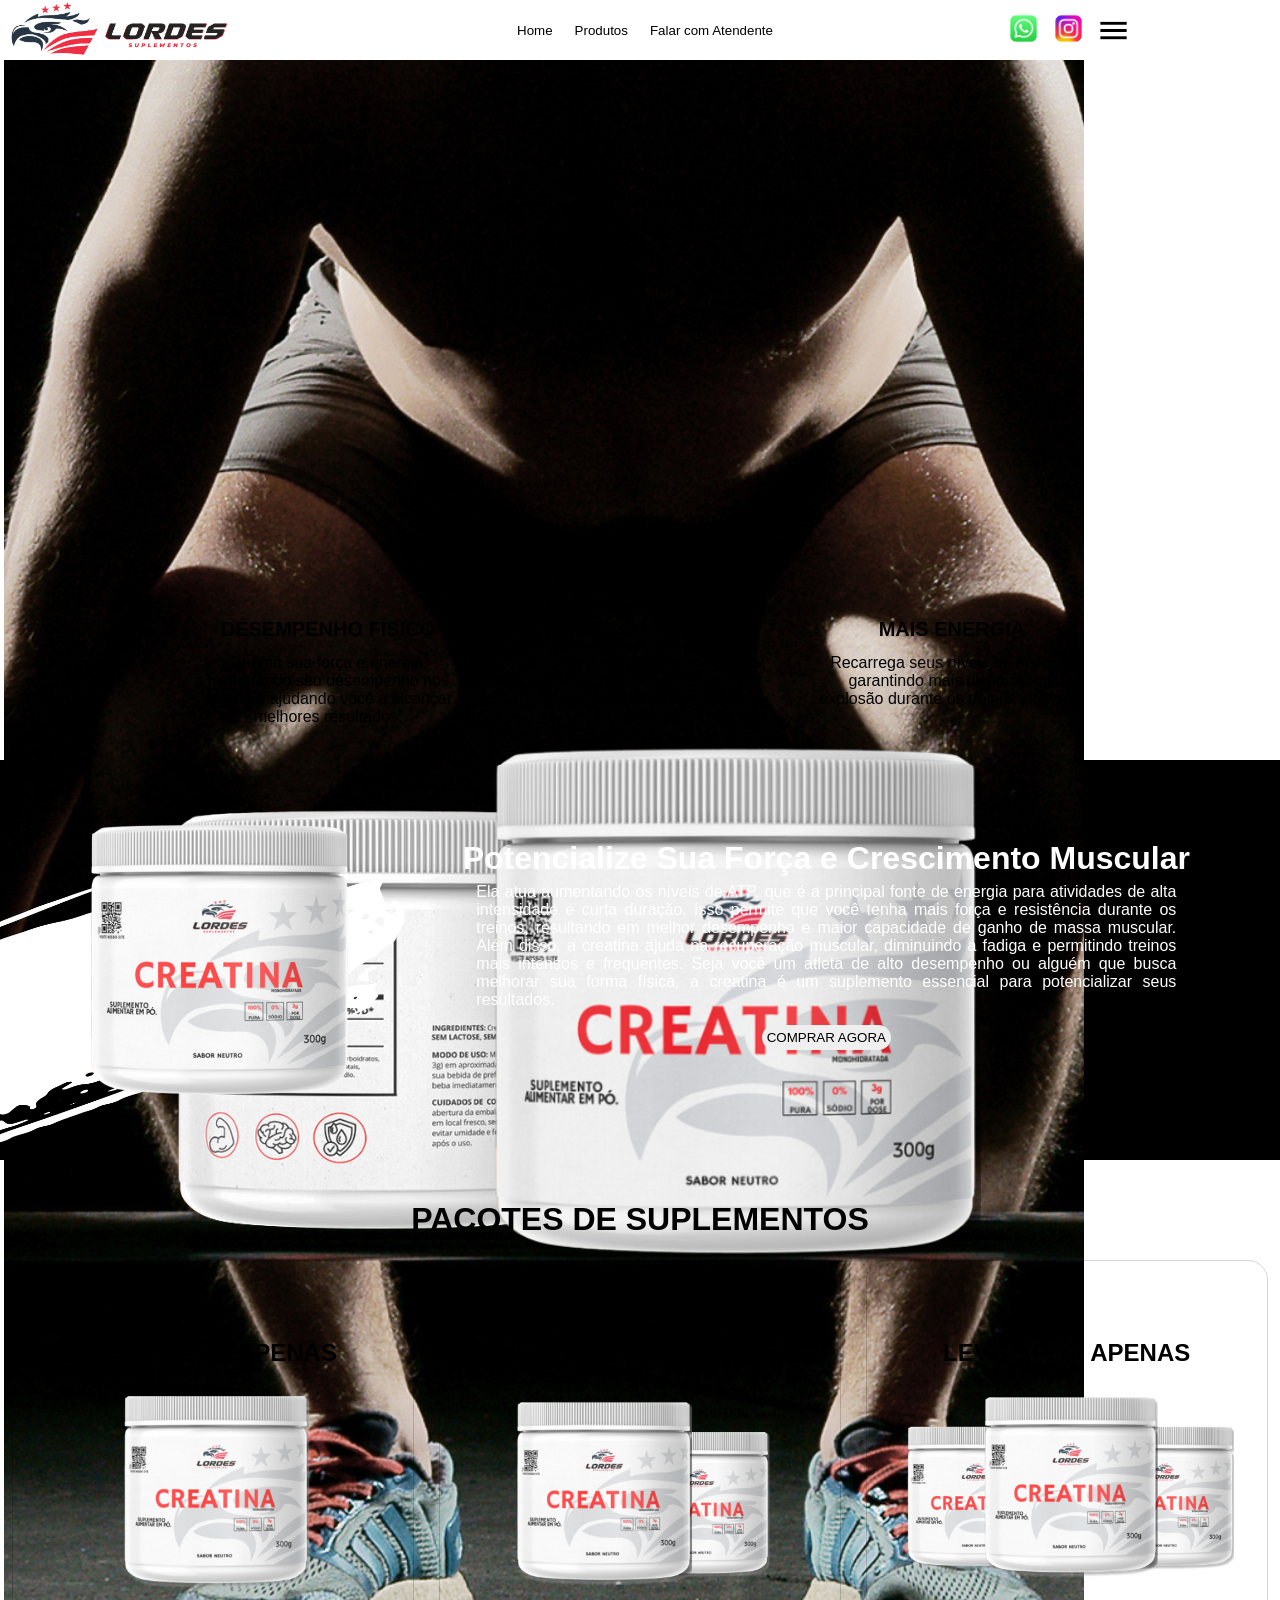
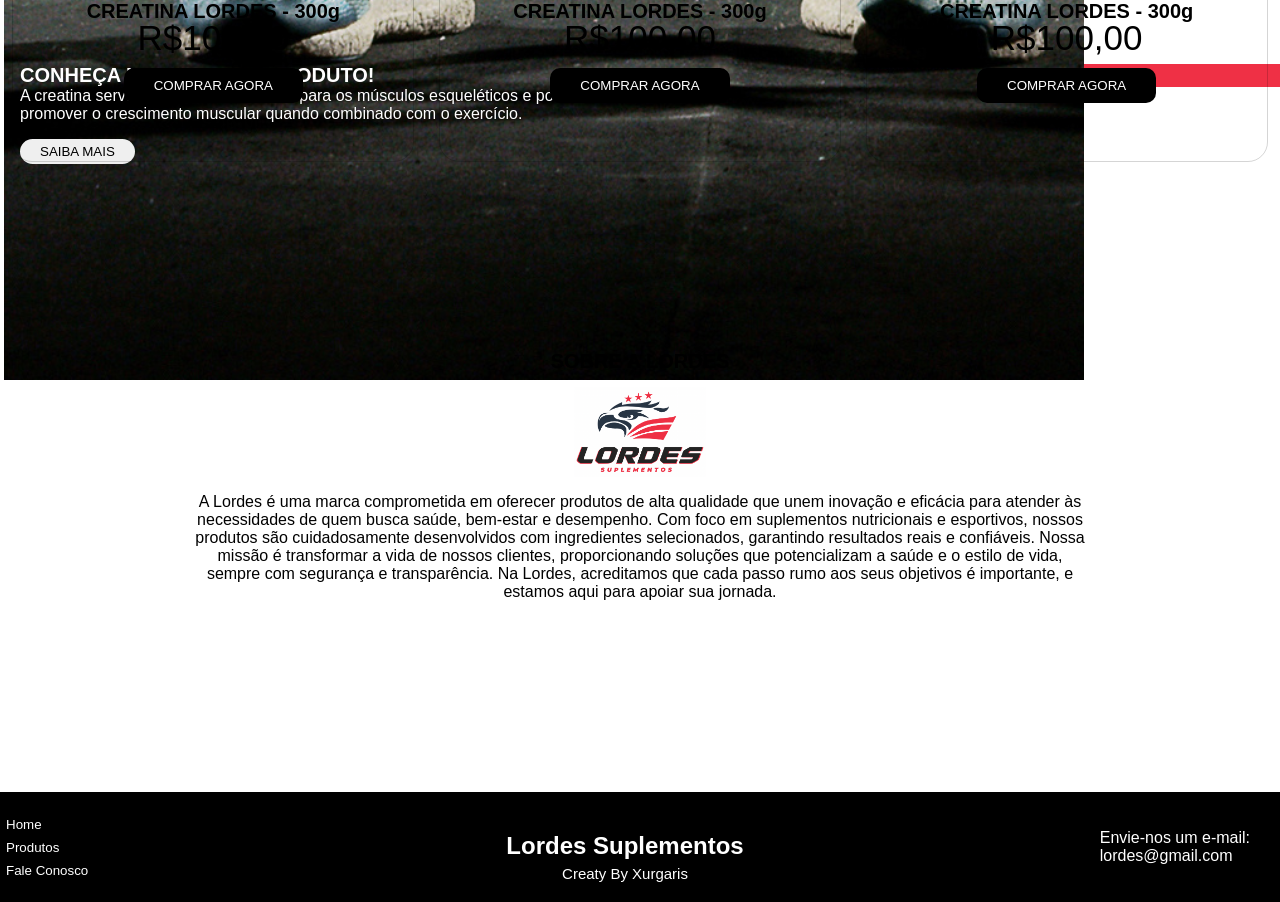
==== index.html @ aed87934 "alt" ====
<!DOCTYPE html>
<html lang="pt-br">

<head>
    <meta charset="UTF-8">
    <meta name="viewport" content="width=device-width, initial-scale=1.0">
    <title>Lords Suplementos</title>
    <link rel="stylesheet" href="css/main.css">
    <link rel="shortcut icon" href="img/logo orig.png" type="image/x-icon">
</head>

<body>
    <header>
        <div class="main-esquerdo">
            <img id="logomarca" src="img/header/logo2.png" alt="">
        </div>
        <div class="main-meio">
            <a href="index.html">
                <button id="btn-navegation">Home</button>
            </a>
            <a href="#titulo-p4">
                <button id="btn-navegation">Produtos</button>
            </a>
            <a href="https://wa.link/jxykfj">
                <button id="btn-navegation">Falar com Atendente</button>
            </a>
        </div>
        <div class="main-direito">
            <a id="atalho" href="https://wa.link/jxykfj" target="_blank">
                <img src="img/header/whatsapp.png" alt="">
            </a>
            <a id="atalho" href="https://www.instagram.com/lordessuplementos/" target="_blank">
                <img src="img/header/instagram.png" alt="">
            </a>
            <img src="img/header/menubar.png" alt="">
        </div>
    </header>

    <div class="conteiner">

        <div class="pagina1">
            <img id="banner1" src="img/banner1.png" alt="">
            <img id="banner1-celular" src="img/banner-cel.png" alt="">
            <h1>CONHEÇA NOSSO NOVO PRODUTO!</h1>
            <p id="text-produto">A creatina serve como um combustível para os músculos esqueléticos e pode promover o
                crescimento muscular quando combinado com o exercício.</p>
            <button id="btn-saibamais">SAIBA MAIS</button>
        </div>

        <div class="pagina2">
            <div class="painel">
                <div class="son-painel">
                    <img src="" alt="">
                    <h1> DESEMPENHO FÍSICO</h1>
                    <span>
                        Turbina sua força e energia, melhorando seu desempenho nos treinos e ajudando você a alcançar melhores resultados.
                    </span>
                </div>
                <div class="son-painel">
                    <img src="" alt="">
                    <h1> AUMENTO DE FORÇA</h1>
                    <span>
                        Maximiza sua capacidade de força, permitindo levantar mais peso e realizar exercícios com maior intensidade.
                    </span>
                </div>
                <div class="son-painel">
                    <img src="" alt="">
                    <h1> MAIS ENERGIA</h1>
                    <span>
                        Recarrega seus níveis de energia, garantindo mais disposição e explosão durante os treinos intensos.
                    </span>
                </div>
            </div>
        </div>

        <div class="pagina3">
            <img src="img/banner2.png" alt="">
            <div class="son-p3">
                <h1 id="titulo-p3">Potencialize Sua Força e Crescimento Muscular</h1>
                <p id="texto-p3">Ela atua aumentando os níveis de ATP, que é a principal fonte de energia para
                    atividades de alta intensidade e curta duração. Isso permite que você tenha mais força e resistência
                    durante os treinos, resultando em melhor desempenho e maior capacidade de ganho de massa muscular.

                    Além disso, a creatina ajuda na recuperação muscular, diminuindo a fadiga e permitindo treinos mais
                    intensos e frequentes. Seja você um atleta de alto desempenho ou alguém que busca melhorar sua forma
                    física, a creatina é um suplemento essencial para potencializar seus resultados.</p>
                <a href="https://wa.link/jxykfj">
                    <button id="btn-p3">COMPRAR AGORA</button>
                </a>
            </div>
        </div>

        <div class="pagina4">
            <h1 id="titulo-p4">PACOTES DE SUPLEMENTOS</h1>
            <div class="main-produtos">
                <div class="son-produtos">
                    <h2>LEVE 1 POR APENAS</h2>
                    <img src="img/produtos/leve1 (1).png" alt="">
                    <h1 id="nome-produto">CREATINA LORDES - 300g</h1>
                    <span id="valor-produto">R$100,00</span>
                    <a href="https://wa.link/66e59n">
                        <button id="btn-comprar">
                            COMPRAR AGORA
                        </button>
                    </a>

                </div>

                <div class="son-produtos">
                    <h2>LEVE 2 POR APENAS</h2>
                    <img src="img/produtos/leve2 (1).png" alt="">
                    <h1 id="nome-produto">CREATINA LORDES - 300g</h1>
                    <span id="valor-produto">R$100,00</span>
                    <a href="https://wa.link/38g8fh">
                        <button id="btn-comprar">
                            COMPRAR AGORA
                        </button>
                    </a>

                </div>

                <div class="son-produtos">
                    <h2>LEVE 3 POR APENAS</h2>
                    <img src="img/produtos/leve3 (1).png" alt="">
                    <h1 id="nome-produto">CREATINA LORDES - 300g</h1>
                    <span id="valor-produto">R$100,00</span>
                    <button id="btn-comprar">
                        COMPRAR AGORA
                    </button>
                </div>
            </div>
        </div>

        <div class="pagina5">
            <div class="sub-pagina5">
                <h1>SOBRE A LORDES</h1>
                <img src="img/LORDES.png" alt="">
                <p>
                    A Lordes é uma marca comprometida em oferecer produtos de alta qualidade que unem inovação e
                    eficácia
                    para atender às necessidades de quem busca saúde, bem-estar e desempenho. Com foco em suplementos
                    nutricionais e esportivos, nossos produtos são cuidadosamente desenvolvidos com ingredientes
                    selecionados, garantindo resultados reais e confiáveis. Nossa missão é transformar a vida de nossos
                    clientes, proporcionando soluções que potencializam a saúde e o estilo de vida, sempre com segurança
                    e
                    transparência. Na Lordes, acreditamos que cada passo rumo aos seus objetivos é importante, e estamos
                    aqui para apoiar sua jornada.
                </p>
            </div>
        </div>

        <div class="pagina6">
            <div class="son-p6-1">
                <a href="index.html">
                    <button id="btn-p6">Home</button>
                </a>
                <a href="#titulo-p4">
                    <button id="btn-p6">Produtos</button>
                </a>
                <a href="https://wa.link/jxykfj">
                    <button id="btn-p6">Fale Conosco</button>
                </a>
            </div>
            <div class="son-p6-2">
                <h2>Lordes Suplementos</h2>
                <span>Creaty By Xurgaris</span>
            </div>
            <div class="son-p6-3">
                <span>Envie-nos um e-mail:</br>lordes@gmail.com </span>
            </div>
        </div>


        <script src="js/main.js"></script>
</body>

</html>
---- css/main.css ----
@media screen and (max-width: 766px) {
    body {
        border: 0;
        margin: 0;
        font-family:'Gill Sans', 'Gill Sans MT', Calibri, 'Trebuchet MS', sans-serif
    }

    header {
        background-color: #ffffff;
        width: 100%;
        height: 60px;
        background-color: 0;
        display: flex;
        position: fixed;
        margin-top: -65px;
    }

    .main-esquerdo {
        width: 50%;
        height: 100%;
        padding-left: 10px;
    }

    #logomarca {
        height: 100%;
    }

    .main-meio {
        display: none;
    }

    .main-direito {
        width: 50%;
        height: 100%;
        display: flex;
        align-items: center;
        justify-content: flex-end;
        gap: 10px;
    }

    .main-direito img{
        height: 50px;
    }

    #atalho {
      display: none;  
    }

    .conteiner {
        margin-top: 65px;
    }

    .pagina1 {
        height: auto;
        align-items: center;
        justify-content: center;
        display: flex;
        flex-direction: column;
    }

    .pagina1 h1 {
        margin-top: -220px;
        color: #ffffff;
        margin-bottom: -10px;
    
        margin-left: 20px;
        font-size: 20px;
    }

    #text-produto {
        color: #ffffff;
        width: 300px;
        margin-left: 20px;
        margin-top: 10px;
        text-align: center;

    }

    #btn-saibamais {
        margin-left: 20px;
        border: none;
        border-radius: 20px;
        padding: 5px;
        padding-left: 20px;
        padding-right: 20px;
    }
    #btn-saibamais:hover{
        color: #EF3045;
        cursor: pointer;
    }

    #banner1 {
        display: none;
    }
    #banner1-celular{
        width: 100%;
        
    }

    .pagina2 {
        display: flex;
        height: auto;
        align-items: center;
        justify-content: center;
        background-color: #fff;
        margin-top: 80px;
    }

    .painel {
        width: 100%;
        display: flex;
        align-items: center;
        justify-content: center;
        text-align: center;
        flex-direction: column;
        gap: 40px;
    }

    .son-painel {
        width: 50%;
        height: 100%;
    }

    .son-painel h1 {
        font-size: 20px;
    }


    .pagina3 {
        height: auto;
        width: 100%;
        background-color: #000;
        display: flex;
        justify-content: center;
        flex-direction: column;
        align-items: center;
        margin-top: 30px;
        margin-bottom: 30px;
        padding-bottom: 30px;
    }

    .pagina3 img{
        height: 300px;
        margin-right: 30px;
    }

    .son-p3{
        display: flex;
        align-items: center;
        justify-content: center;
        flex-direction: column;
        text-align: center;
        margin-right: 0px;
    }

    #titulo-p3{
        margin-top: -20px;
        margin-bottom: -10px;
        color: #fff;
        font-size: 17px;
    }

    #texto-p3{
        color: #fff;
        width: 300px;
    }

    #btn-p3{
        border: none;
        border-radius: 20px;
        padding: 5px;
    }

    #btn-p3:hover{
        color: #EF3045;
        cursor: pointer;
    }

    .pagina4{
        margin-top: 20px;
        height: auto;
        width: 100%;
        display: flex;
        align-items: center;
        flex-direction: column;
        text-align: center;
    }

    #titulo-p4{
        color: #000;
        font-size: 20px;
    }

    .main-produtos {
        display: flex;
        flex-direction: column;
        align-items: center;
        gap: 10px;
    }

    .main-produtos img {
        height: 140px;
    }

    .son-produtos {
        display: flex;
        flex-direction: column;
        align-items: center;
        justify-content: center;
        border: solid 1px #0000002a;
        height: 350px;
        width: 300px;
        border-radius: 20px;
    }

    #nome-produto {
        font-size: 20px;
        margin-bottom: -5px;
        color: #000;
    }

    #valor-produto {
        font-size: 35px;
        color: #000;
    }

    #btn-comprar {
        padding: 10px;
        border-radius: 10px;
        cursor: pointer;
        border: none;
        padding-right: 30px;
        padding-left: 30px;
        margin-top: 10px;
        background-color: #000;
        color: #fff;
    }

    #btn-comprar:hover{
        color: #EF3045;
        cursor: pointer;
    }

    .pagina5 {
        display: flex;
        height: auto;
        align-items: center;
        justify-content: center;
        margin-top: 150px;
        margin-bottom: 150px;
        
    }

    .sub-pagina5 {
        height: 30vh;
        width: 90%;
        align-items: center;
        justify-content: center;
        display: flex;
        flex-direction: column;
        text-align: center;
    }

    .sub-pagina5 h1 {
        font-size: 20px;
    }

    .sub-pagina5 img {
        height: 90px;
    }

    .pagina6{
        display: flex;
        justify-content: center;
        align-items: center;
        background-color: #000;
        height: 15px;
        color: #fff;
        padding-top: 20px;
        padding-bottom: 20px;
    }

    .son-p6-1{
        display: none;
    }


    .son-p6-2{
        display: flex;
        align-items: center;
        justify-content: center;
        flex-direction: column;
    }

    .son-p6-2 h2{
        margin-top: -10px;
        font-size: 20px;
    }
    .son-p6-2 span{
        margin-top: -15px;
        font-size: 15px;
    }
    

    .son-p6-3{
        display: none;
    }
}

@media screen and (min-width: 767px) and (max-width:1023px) {
    body {
        border: 0;
        margin: 0;
        font-family:'Gill Sans', 'Gill Sans MT', Calibri, 'Trebuchet MS', sans-serif
    }

    header {
        background-color: #ffffff;
        width: 100%;
        height: 60px;
        background-color: 0;
        display: flex;
        position: fixed;
        margin-top: -65px;
    }

    .main-esquerdo {
        width: 50%;
        height: 100%;
        padding-left: 10px;
    }

    #logomarca {
        height: 100%;
    }

    .main-meio {

        width: 50%;
        height: 100%;
        display: flex;
        align-items: center;
        justify-content: center;
        gap: 10px;
    }

    #btn-navegation {
        border: none;
        background: none;
        cursor: pointer;
    }
    #btn-navegation:hover {
       color: #EF3045;
    }

    .main-direito {

        width: 50%;
        height: 100%;
        display: flex;
        align-items: center;
        justify-content: center;
        gap: 10px;
    }

    .main-direito img {
        height: 35px;

    }

    .conteiner {
        margin-top: 65px;
    }

    .pagina1 {
        height: 300px;
    }

    .pagina1 h1 {
        margin-top: -220px;
        color: #ffffff;
        margin-bottom: -10px;
        background-color: #EF3045;
        margin-left: 20px;
        font-size: 20px;
    }

    #text-produto {
        color: #ffffff;
        width: 400px;
        margin-left: 20px;
        margin-top: 10px;

    }

    #btn-saibamais {
        margin-left: 20px;
        border: none;
        border-radius: 20px;
        padding: 5px;
        padding-left: 20px;
        padding-right: 20px;
    }
    #btn-saibamais:hover{
        color: #EF3045;
        cursor: pointer;
    }

    #banner1 {
        width: 100%;
    }

    .pagina2 {
        display: flex;
        align-items: center;
        justify-content: center;
        background-color: #fff;
    }

    .painel {
        height: 210px;
        width: 80%;
        display: flex;
        align-items: center;
        justify-content: center;
        text-align: center;
        gap: 40px;
    }

    .son-painel {
        width: 50%;
        height: 100%;
    }

    .son-painel h1 {
        font-size: 20px;
    }


    .pagina3 {
        height: 400px;
        width: 100%;
        background-color: #000;
        display: flex;
        justify-content: space-between;
    }

    .pagina3 img{
        height: 80%;
        
    }

    .son-p3{
        display: flex;
        align-items: center;
        justify-content: center;
        flex-direction: column;
        text-align: justify;
        margin-right: 60px;
    }

    #titulo-p3{
        margin-top: -30px;
        margin-bottom: -10px;
        color: #fff;
        font-size: 17px;
    }

    #texto-p3{
        color: #fff;
        width: 300px;
    }

    #btn-p3{
        border: none;
        border-radius: 20px;
        padding: 5px;
    }

    #btn-p3:hover{
        color: #EF3045;
        cursor: pointer;
    }

    .pagina4{
        margin-top: 20px;
        display: flex;
        align-items: center;
        flex-direction: column;
    }

    #titulo-p4{
        color: #000;
    }

    .main-produtos {
        width: 100%;
        display: flex;
        justify-content: space-around;
    }

    .main-produtos img {
        height: 140px;
    }

    .son-produtos {
        display: flex;
        flex-direction: column;
        align-items: center;
        justify-content: center;
        border: solid 1px #0000002a;
        height: 350px;
        width: 400px;
        border-radius: 20px;
    }

    #nome-produto {
        font-size: 20px;
        margin-bottom: -5px;
        color: #000;
    }

    #valor-produto {
        font-size: 35px;
        color: #000;
    }

    #btn-comprar {
        padding: 10px;
        border-radius: 10px;
        cursor: pointer;
        border: none;
        padding-right: 30px;
        padding-left: 30px;
        margin-top: 10px;
        background-color: #000;
        color: #fff;
    }

    #btn-comprar:hover{
        color: #EF3045;
        cursor: pointer;
    }

    .pagina5 {
        display: flex;
        align-items: center;
        justify-content: center;
        margin-top: 50px;
        margin-bottom: 50px;
    }

    .sub-pagina5 {
        height: 30vh;
        width: 90%;
        align-items: center;
        justify-content: center;
        display: flex;
        flex-direction: column;
        text-align: center;
    }

    .sub-pagina5 h1 {
        font-size: 20px;
    }

    .sub-pagina5 img {
        height: 90px;
    }

    .pagina6{
        display: flex;
        justify-content: space-between;
        background-color: #000;
        color: #fff;
        padding-top: 20px;
        padding-bottom: 20px;
    }

    .son-p6-1{
        display: flex;
        align-items: flex-start;
        justify-content: center;
        flex-direction: column;
        gap: 5px;
    }

    .son-p6-2 span{
        margin-top: -15px;
        font-size: 15px;
    }

    #btn-p6{
        border: none;
        background: none;
        color: #fff;
    }

    #btn-p6:hover{
        color: #EF3045;
        cursor: pointer;
    }

    .son-p6-2{
        display: flex;
        align-items: center;
        justify-content: center;
        flex-direction: column;
    }
    

    .son-p6-3{
        display: flex;
        align-items: center;
        justify-content: center;
    }
}

@media screen and (min-width: 1024px) {
    body {
        border: 0;
        margin: 0;
        font-family: 'Gill Sans', 'Gill Sans MT', Calibri, 'Trebuchet MS', sans-serif
    }

    header {
        background-color: #ffffff;
        width: 100%;
        height: 60px;
        background-color: 0;
        display: flex;
        position: fixed;
        margin-top: -60px;
    }

    .main-esquerdo {
        width: 50%;
        height: 100%;
        padding-left: 10px;
    }

    #logomarca {
        height: 100%;
    }

    .main-meio {

        width: 50%;
        height: 100%;
        display: flex;
        align-items: center;
        justify-content: center;
        gap: 10px;
    }

    #btn-navegation {
        border: none;
        background: none;
        cursor: pointer;
    }

    #btn-navegation:hover {
        color: #EF3045;
    }

    .main-direito {

        width: 50%;
        height: 100%;
        display: flex;
        align-items: center;
        justify-content: center;
        gap: 10px;
    }

    .main-direito img {
        height: 35px;

    }

    .conteiner {
        margin-top: 60px;
    }

    .pagina1 {
        height: 500px;
    }

    .pagina1 h1 {
        margin-top: -320px;
        color: #ffffff;
        margin-bottom: -10px;
        background-color: #EF3045;
        margin-left: 20px;
        font-size: 20px;
    }

    #text-produto {
        color: #ffffff;
        width: 600px;
        margin-left: 20px;
        margin-top: 10px;

    }

    #btn-saibamais {
        margin-left: 20px;
        border: none;
        border-radius: 20px;
        padding: 5px;
        padding-left: 20px;
        padding-right: 20px;
    }

    #btn-saibamais:hover {
        color: #EF3045;
        cursor: pointer;
    }

    #banner1 {
        width: 100%;
    }

    .pagina2 {
        display: flex;
        align-items: center;
        justify-content: center;
        height: 200px;
    }

    .painel {
        height: 100%;
        width: 70%;
        display: flex;
        align-items: center;
        justify-content: center;
        text-align: center;
        gap: 40px;
    }

    .son-painel {
        width: 50%;
        height: 100%;
    }

    .son-painel h1 {
        font-size: 20px;
        margin-top: 40px;
    }


    .pagina3 {
        height: 400px;
        width: 100%;
        background-color: #000;
        display: flex;
        justify-content: space-between;
    }

    .pagina3 img {
        height: 100%;

    }

    .son-p3 {
        display: flex;
        align-items: center;
        justify-content: center;
        flex-direction: column;
        text-align: justify;
        margin-right: 90px;
    }

    #titulo-p3 {
        margin-top: -30px;
        margin-bottom: -10px;
        color: #fff;
    }

    #texto-p3 {
        color: #fff;
        width: 700px;
    }

    #btn-p3 {
        border: none;
        border-radius: 20px;
        padding: 5px;
    }

    #btn-p3:hover {
        color: #EF3045;
        cursor: pointer;
    }

    .pagina4 {
        margin-top: 20px;
        display: flex;
        align-items: center;
        flex-direction: column;
    }

    #titulo-p4 {
        color: #000;
    }

    .main-produtos {
        width: 100%;
        display: flex;
        justify-content: space-around;
    }

    .main-produtos img {
        height: 200px;
    }

    .son-produtos {
        display: flex;
        flex-direction: column;
        align-items: center;
        justify-content: center;
        border: solid 1px #0000002a;
        height: 500px;
        width: 400px;
        border-radius: 20px;
    }

    #nome-produto {
        font-size: 20px;
        margin-bottom: -5px;
        color: #000;
    }

    #valor-produto {
        font-size: 35px;
        color: #000;
    }

    #btn-comprar {
        padding: 10px;
        border-radius: 10px;
        cursor: pointer;
        border: none;
        padding-right: 30px;
        padding-left: 30px;
        margin-top: 10px;
        background-color: #000;
        color: #fff;
    }

    #btn-comprar:hover {
        color: #EF3045;
        cursor: pointer;
    }

    .pagina5 {
        display: flex;
        align-items: center;
        justify-content: center;
    }

    .sub-pagina5 {
        height: 70vh;
        width: 70%;
        align-items: center;
        justify-content: center;
        display: flex;
        flex-direction: column;
        text-align: center;
    }

    .sub-pagina5 h1 {
        font-size: 20px;
    }

    .sub-pagina5 img {
        height: 90px;
    }

    .pagina6 {
        display: flex;
        justify-content: space-between;
        background-color: #000;
        color: #fff;
        padding-top: 20px;
        padding-bottom: 20px;
    }

    .son-p6-1 {
        display: flex;
        align-items: flex-start;
        justify-content: center;
        flex-direction: column;
        gap: 5px;
        width: 50%;
    }

    .son-p6-2 span {
        margin-top: -15px;
        font-size: 15px;
    }

    #btn-p6 {
        border: none;
        background: none;
        color: #fff;
    }

    #btn-p6:hover {
        color: #EF3045;
        cursor: pointer;
    }

    .son-p6-2 {
        display: flex;
        align-items: center;
        justify-content: center;
        flex-direction: column;
        width: 50%;
    }


    .son-p6-3 {
        display: flex;
        align-items: center;
        justify-content: flex-end;
        width: 50%;
        margin-right: 30px;
    }
}
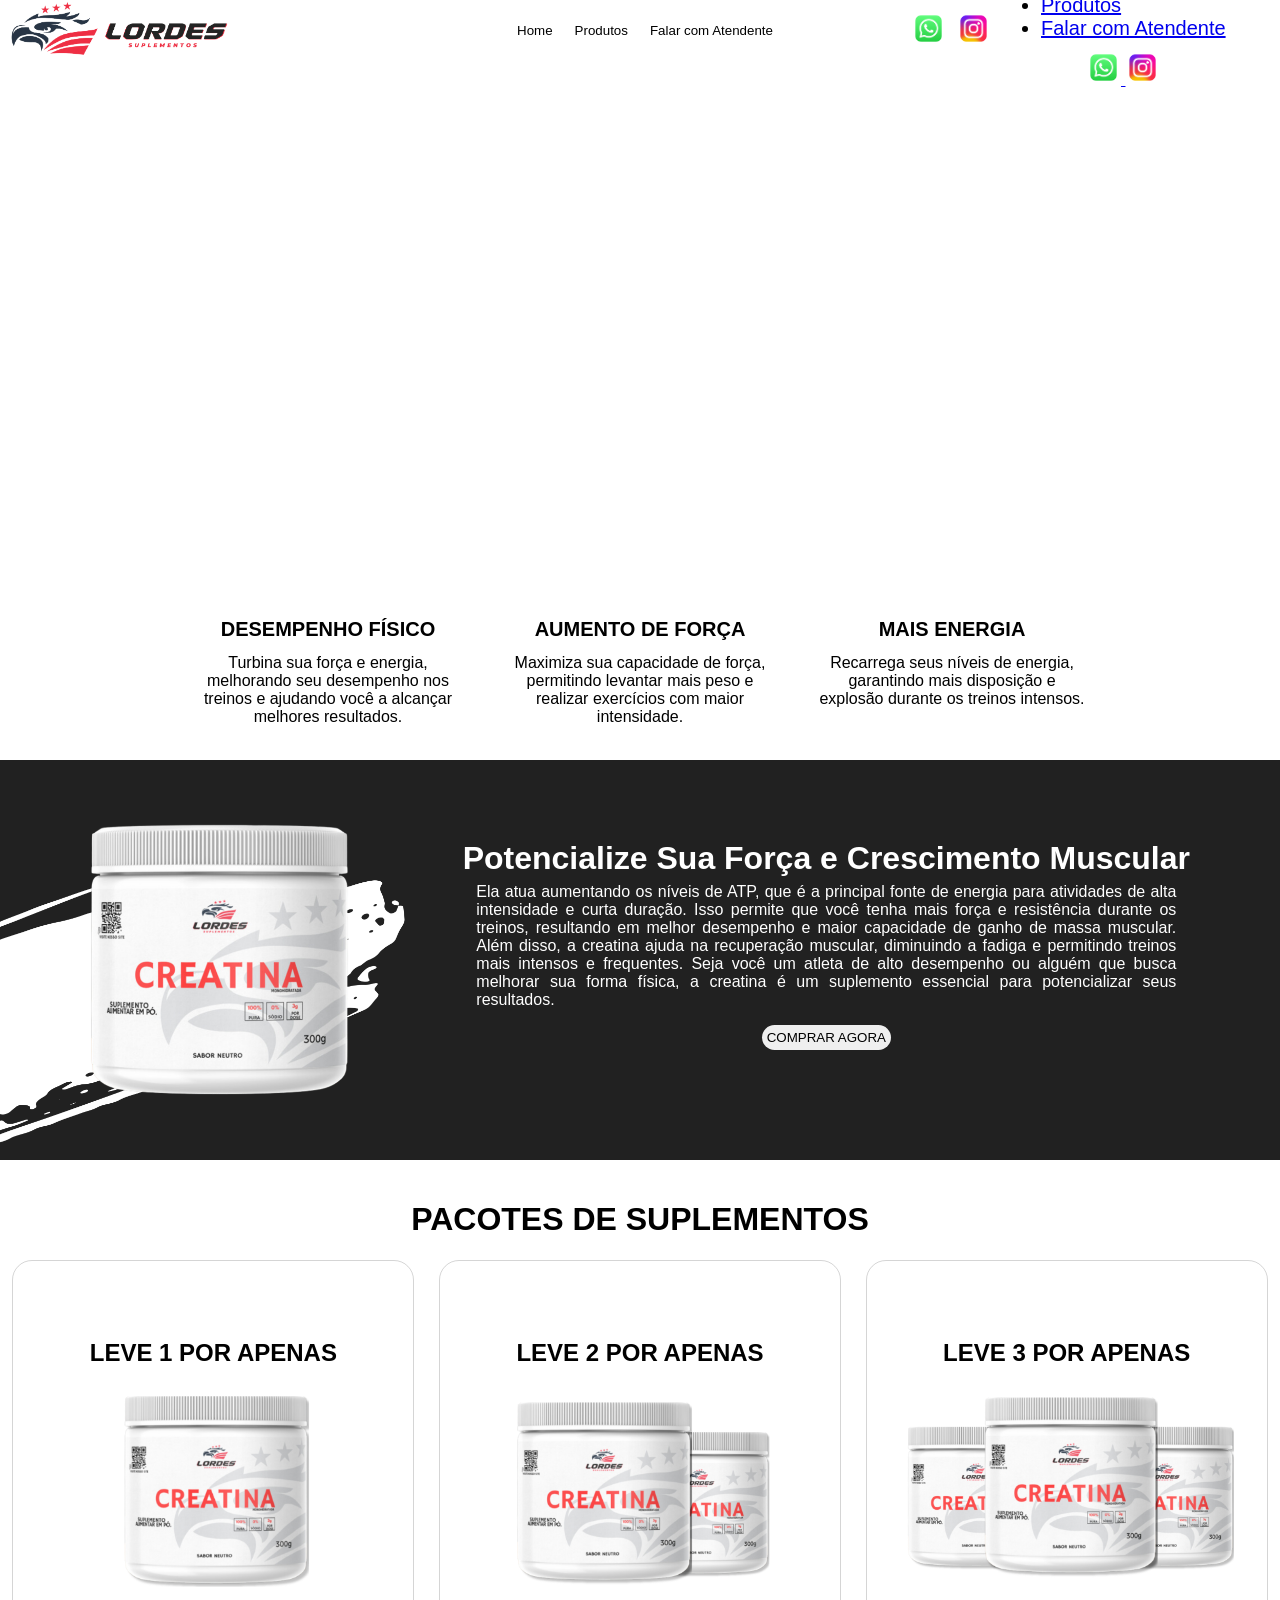
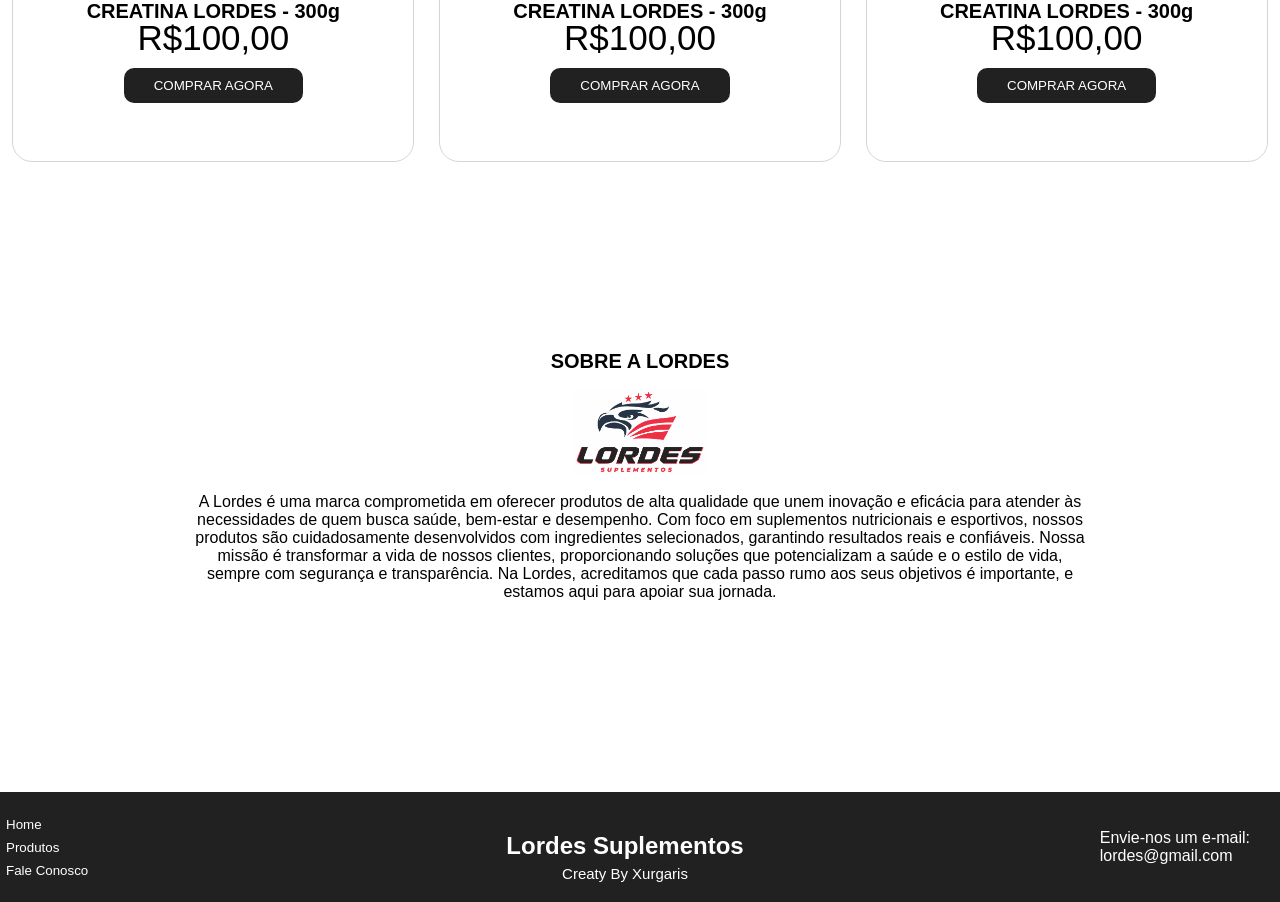
==== commit 5c94463f: "alt" ====
--- a/index.html
+++ b/index.html
@@ -32,15 +32,36 @@
             <a id="atalho" href="https://www.instagram.com/lordessuplementos/" target="_blank">
                 <img src="img/header/instagram.png" alt="">
             </a>
-            <img src="img/header/menubar.png" alt="">
+            
+            <div class="nav">
+                <img id="menubar" src="img/header/menubar.png" style="color: #fff;margin-top: 10px;margin-left: -40px;font-size: 50px;" onclick="clickMenu()"alt="">
+        
+                <div id="menu">
+                    <ul>
+                        <li style="font-size: 20px;"><a id="itens" href="index.html">Home</a></li>
+                        <li style="font-size: 20px;"><a id="itens" href="#titulo-p4">Produtos</a>
+                        </li>
+                        <li style="font-size: 20px;"><a id="itens" href="https://wa.link/jxykfj">Falar com Atendente</a>
+                        </li>
+                        <a href="https://wa.link/jxykfj" target="_blank">
+                            <img style="margin-top: 10px;margin-left: 45px;" src="img/header/whatsapp.png" alt="">
+                        </a>
+                        <a href="https://www.instagram.com/lordessuplementos/" target="_blank">
+                            <img s src="img/header/instagram.png" alt="">
+                        </a>
+                    </ul>
+                </div>
+            </div>
+               
         </div>
     </header>
 
     <div class="conteiner">
 
         <div class="pagina1">
-            <img id="banner1" src="img/banner1.png" alt="">
-            <img id="banner1-celular" src="img/banner-cel.png" alt="">
+            <img id="banner1" src="img/banner1.jpeg" alt="">
+            <img id="banner1-celular" src="img/banner1-cel.jpeg" alt="">
+            <img id="banner1-cel-produto" src="img/banner1-cel-produto.png" alt="">
             <h1>CONHEÇA NOSSO NOVO PRODUTO!</h1>
             <p id="text-produto">A creatina serve como um combustível para os músculos esqueléticos e pode promover o
                 crescimento muscular quando combinado com o exercício.</p>
--- a/css/main.css
+++ b/css/main.css
@@ -8,12 +8,14 @@
     header {
         background-color: #ffffff;
         width: 100%;
-        height: 60px;
+        height: 70px;
         background-color: 0;
         display: flex;
         position: fixed;
-        margin-top: -65px;
-    }
+        margin-top: -90px;
+    }
+
+
 
     .main-esquerdo {
         width: 50%;
@@ -46,29 +48,83 @@
       display: none;  
     }
 
+    
+    .nav {
+        position: relative;
+    }
+
+    #menu {
+        display: none;
+    }
+
+    #menu {
+        position: absolute;
+        left: -200px;
+        /* Inicialmente oculto */
+        top: 0;
+        background-color: #333;
+        width: 190px;
+        transition: left 0.3s ease;
+        /* Adiciona uma transição suave */
+        z-index: 1;
+        margin-top: 60px;
+        border-radius: 20px;
+    }
+
+    #itens {
+        display: flex;
+        align-items: center;
+        justify-content: center;
+    }
+
+    #itens:hover {
+        filter: brightness(70%);
+        color: #f4f4f4;
+    }
+
+    .nav ul {
+        list-style-type: none;
+        padding: 0;
+    }
+
+    .nav ul li {
+        padding: 10px;
+    }
+
+    .nav ul li a {
+        text-decoration: none;
+        color: #ffffff;
+    }
+
+    .material-symbols-outlined {
+        cursor: pointer;
+
+    }
+
     .conteiner {
-        margin-top: 65px;
+        margin-top: 90px;
     }
 
     .pagina1 {
-        height: auto;
-        align-items: center;
-        justify-content: center;
-        display: flex;
-        flex-direction: column;
+        height: 100%;
+        width: 100%;
+        align-items: center;
+        justify-content: center;
+        display: flex;
+        flex-direction: column;
+        background-color: #212121;
+        padding-bottom: 30px;
     }
 
     .pagina1 h1 {
-        margin-top: -220px;
-        color: #ffffff;
+        color: #fff;
         margin-bottom: -10px;
-    
         margin-left: 20px;
         font-size: 20px;
     }
 
     #text-produto {
-        color: #ffffff;
+        color: #fff;
         width: 300px;
         margin-left: 20px;
         margin-top: 10px;
@@ -93,17 +149,22 @@
         display: none;
     }
     #banner1-celular{
-        width: 100%;
-        
+        height: 100%;
+        width: 100%;
+    }
+    #banner1-cel-produto{
+        height: 240px;
+        margin-top: -140px;
+        margin-bottom: -50px;
     }
 
     .pagina2 {
         display: flex;
-        height: auto;
+        height: 100%;
         align-items: center;
         justify-content: center;
         background-color: #fff;
-        margin-top: 80px;
+        margin-top: 1px;
     }
 
     .painel {
@@ -129,7 +190,7 @@
     .pagina3 {
         height: auto;
         width: 100%;
-        background-color: #000;
+        background-color: #212121;
         display: flex;
         justify-content: center;
         flex-direction: column;
@@ -232,7 +293,7 @@
         padding-right: 30px;
         padding-left: 30px;
         margin-top: 10px;
-        background-color: #000;
+        background-color: #212121;
         color: #fff;
     }
 
@@ -273,7 +334,7 @@
         display: flex;
         justify-content: center;
         align-items: center;
-        background-color: #000;
+        background-color: #212121;
         height: 15px;
         color: #fff;
         padding-top: 20px;
@@ -312,6 +373,10 @@
         border: 0;
         margin: 0;
         font-family:'Gill Sans', 'Gill Sans MT', Calibri, 'Trebuchet MS', sans-serif
+    }
+
+    #banner1-celular,#menubar,#banner1-cel-produto{
+        display: none;
     }
 
     header {
@@ -623,6 +688,10 @@
         font-family: 'Gill Sans', 'Gill Sans MT', Calibri, 'Trebuchet MS', sans-serif
     }
 
+    #banner1-celular,#menubar,#banner1-cel-produto{
+        display: none;
+    }
+
     header {
         background-color: #ffffff;
         width: 100%;
@@ -752,7 +821,7 @@
     .pagina3 {
         height: 400px;
         width: 100%;
-        background-color: #000;
+        background-color: #212121;
         display: flex;
         justify-content: space-between;
     }
@@ -844,7 +913,7 @@
         padding-right: 30px;
         padding-left: 30px;
         margin-top: 10px;
-        background-color: #000;
+        background-color: #212121;
         color: #fff;
     }
 
@@ -880,7 +949,7 @@
     .pagina6 {
         display: flex;
         justify-content: space-between;
-        background-color: #000;
+        background-color: #212121;
         color: #fff;
         padding-top: 20px;
         padding-bottom: 20px;
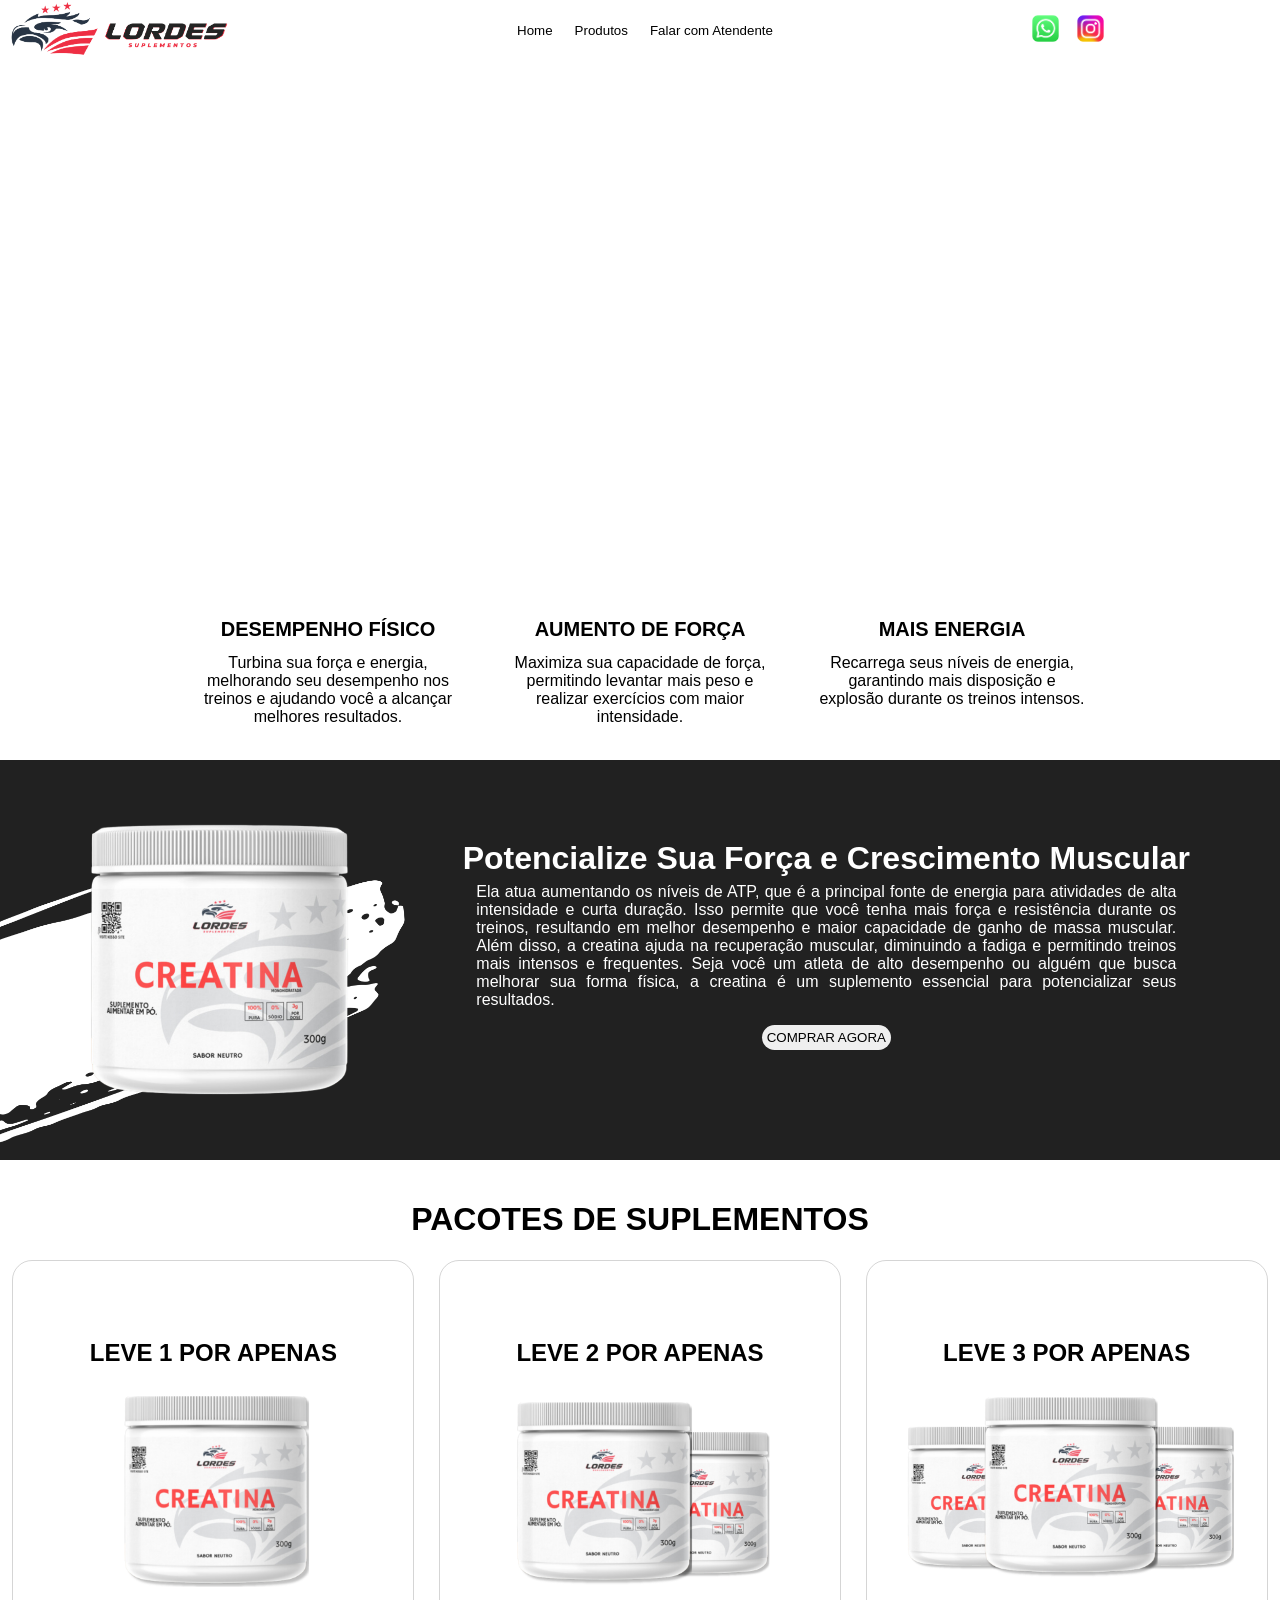
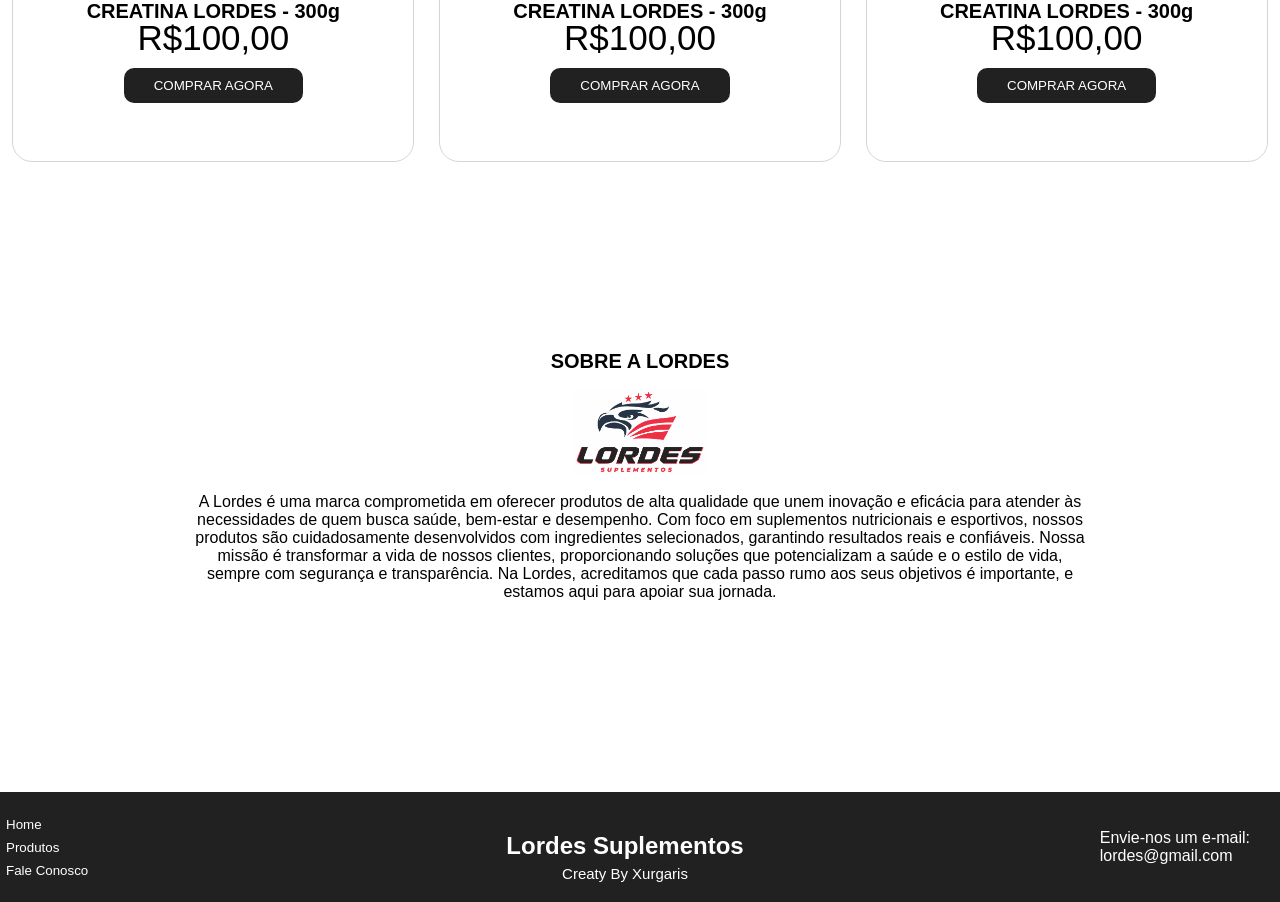
==== commit 41ee3449: "alt" ====
--- a/index.html
+++ b/index.html
@@ -65,7 +65,10 @@
             <h1>CONHEÇA NOSSO NOVO PRODUTO!</h1>
             <p id="text-produto">A creatina serve como um combustível para os músculos esqueléticos e pode promover o
                 crescimento muscular quando combinado com o exercício.</p>
-            <button id="btn-saibamais">SAIBA MAIS</button>
+            
+            <a href="#apoio">
+                <button id="btn-saibamais">SAIBA MAIS</button>
+            </a>
         </div>
 
         <div class="pagina2">
@@ -94,7 +97,7 @@
             </div>
         </div>
 
-        <div class="pagina3">
+        <div class="pagina3" id="apoio">
             <img src="img/banner2.png" alt="">
             <div class="son-p3">
                 <h1 id="titulo-p3">Potencialize Sua Força e Crescimento Muscular</h1>
--- a/css/main.css
+++ b/css/main.css
@@ -59,11 +59,11 @@
 
     #menu {
         position: absolute;
-        left: -200px;
+        left: -220px;
         /* Inicialmente oculto */
         top: 0;
         background-color: #333;
-        width: 190px;
+        width: 210px;
         transition: left 0.3s ease;
         /* Adiciona uma transição suave */
         z-index: 1;
@@ -375,7 +375,7 @@
         font-family:'Gill Sans', 'Gill Sans MT', Calibri, 'Trebuchet MS', sans-serif
     }
 
-    #banner1-celular,#menubar,#banner1-cel-produto{
+    #banner1-celular,#menubar,#banner1-cel-produto,.nav{
         display: none;
     }
 
@@ -688,7 +688,7 @@
         font-family: 'Gill Sans', 'Gill Sans MT', Calibri, 'Trebuchet MS', sans-serif
     }
 
-    #banner1-celular,#menubar,#banner1-cel-produto{
+    #banner1-celular,#menubar,#banner1-cel-produto,.nav{
         display: none;
     }
 
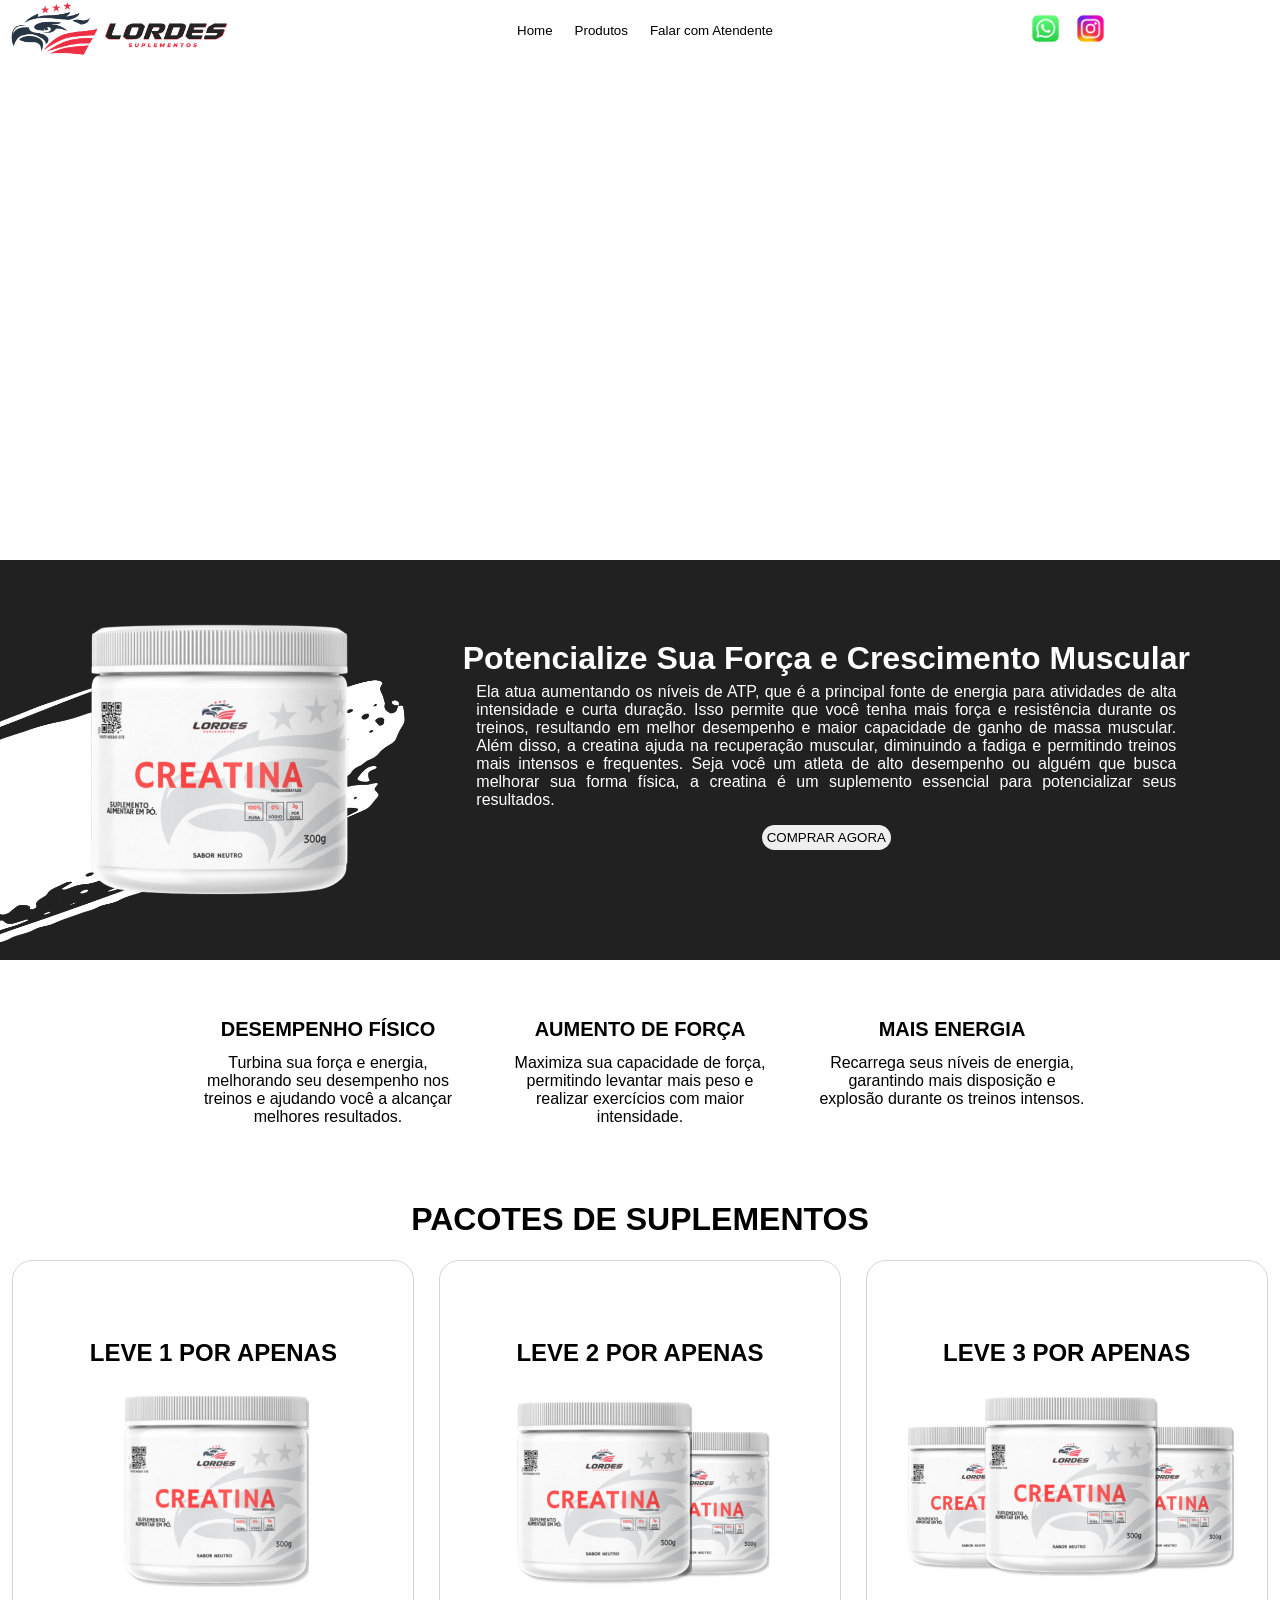
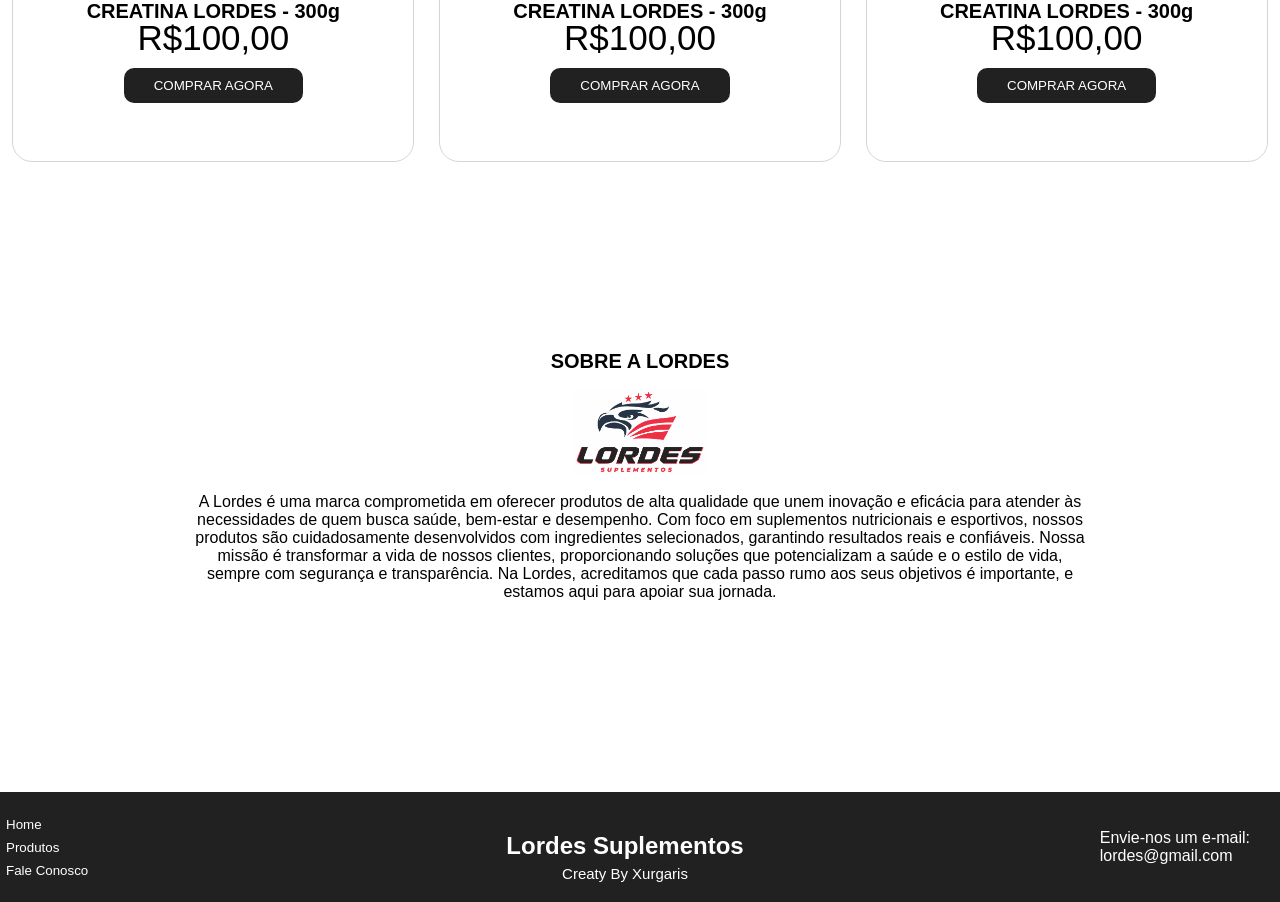
==== commit bac02abf: "alt" ====
--- a/index.html
+++ b/index.html
@@ -70,6 +70,24 @@
                 <button id="btn-saibamais">SAIBA MAIS</button>
             </a>
         </div>
+        
+        <div class="pagina3" id="apoio">
+            <img src="img/banner2.png" alt="">
+            <div class="son-p3">
+                <h1 id="titulo-p3">Potencialize Sua Força e Crescimento Muscular</h1>
+                <p id="texto-p3">Ela atua aumentando os níveis de ATP, que é a principal fonte de energia para
+                    atividades de alta intensidade e curta duração. Isso permite que você tenha mais força e resistência
+                    durante os treinos, resultando em melhor desempenho e maior capacidade de ganho de massa muscular.
+
+                    Além disso, a creatina ajuda na recuperação muscular, diminuindo a fadiga e permitindo treinos mais
+                    intensos e frequentes. Seja você um atleta de alto desempenho ou alguém que busca melhorar sua forma
+                    física, a creatina é um suplemento essencial para potencializar seus resultados.</p>
+                <a href="https://wa.link/jxykfj">
+                    <button id="btn-p3">COMPRAR AGORA</button>
+                </a>
+            </div>
+        </div>
+        
 
         <div class="pagina2">
             <div class="painel">
@@ -96,24 +114,6 @@
                 </div>
             </div>
         </div>
-
-        <div class="pagina3" id="apoio">
-            <img src="img/banner2.png" alt="">
-            <div class="son-p3">
-                <h1 id="titulo-p3">Potencialize Sua Força e Crescimento Muscular</h1>
-                <p id="texto-p3">Ela atua aumentando os níveis de ATP, que é a principal fonte de energia para
-                    atividades de alta intensidade e curta duração. Isso permite que você tenha mais força e resistência
-                    durante os treinos, resultando em melhor desempenho e maior capacidade de ganho de massa muscular.
-
-                    Além disso, a creatina ajuda na recuperação muscular, diminuindo a fadiga e permitindo treinos mais
-                    intensos e frequentes. Seja você um atleta de alto desempenho ou alguém que busca melhorar sua forma
-                    física, a creatina é um suplemento essencial para potencializar seus resultados.</p>
-                <a href="https://wa.link/jxykfj">
-                    <button id="btn-p3">COMPRAR AGORA</button>
-                </a>
-            </div>
-        </div>
-
         <div class="pagina4">
             <h1 id="titulo-p4">PACOTES DE SUPLEMENTOS</h1>
             <div class="main-produtos">
@@ -154,7 +154,7 @@
                 </div>
             </div>
         </div>
-
+        
         <div class="pagina5">
             <div class="sub-pagina5">
                 <h1>SOBRE A LORDES</h1>
--- a/css/main.css
+++ b/css/main.css
@@ -12,7 +12,7 @@
         background-color: 0;
         display: flex;
         position: fixed;
-        margin-top: -90px;
+        margin-top: -50px;
     }
 
 
@@ -102,7 +102,7 @@
     }
 
     .conteiner {
-        margin-top: 90px;
+        margin-top: 50px;
     }
 
     .pagina1 {
@@ -112,28 +112,25 @@
         justify-content: center;
         display: flex;
         flex-direction: column;
-        background-color: #212121;
+        background-color: #fff;
         padding-bottom: 30px;
     }
 
     .pagina1 h1 {
-        color: #fff;
+        color: #000;
         margin-bottom: -10px;
-        margin-left: 20px;
         font-size: 20px;
     }
 
     #text-produto {
-        color: #fff;
+        color: #000;
         width: 300px;
-        margin-left: 20px;
         margin-top: 10px;
         text-align: center;
 
     }
 
     #btn-saibamais {
-        margin-left: 20px;
         border: none;
         border-radius: 20px;
         padding: 5px;
@@ -194,15 +191,15 @@
         display: flex;
         justify-content: center;
         flex-direction: column;
-        align-items: center;
+
         margin-top: 30px;
         margin-bottom: 30px;
         padding-bottom: 30px;
     }
 
     .pagina3 img{
-        height: 300px;
-        margin-right: 30px;
+        height: 320px;
+        width: 320px;
     }
 
     .son-p3{
@@ -210,12 +207,12 @@
         align-items: center;
         justify-content: center;
         flex-direction: column;
-        text-align: center;
+        text-align: justify;
         margin-right: 0px;
     }
 
     #titulo-p3{
-        margin-top: -20px;
+        margin-top: -10px;
         margin-bottom: -10px;
         color: #fff;
         font-size: 17px;
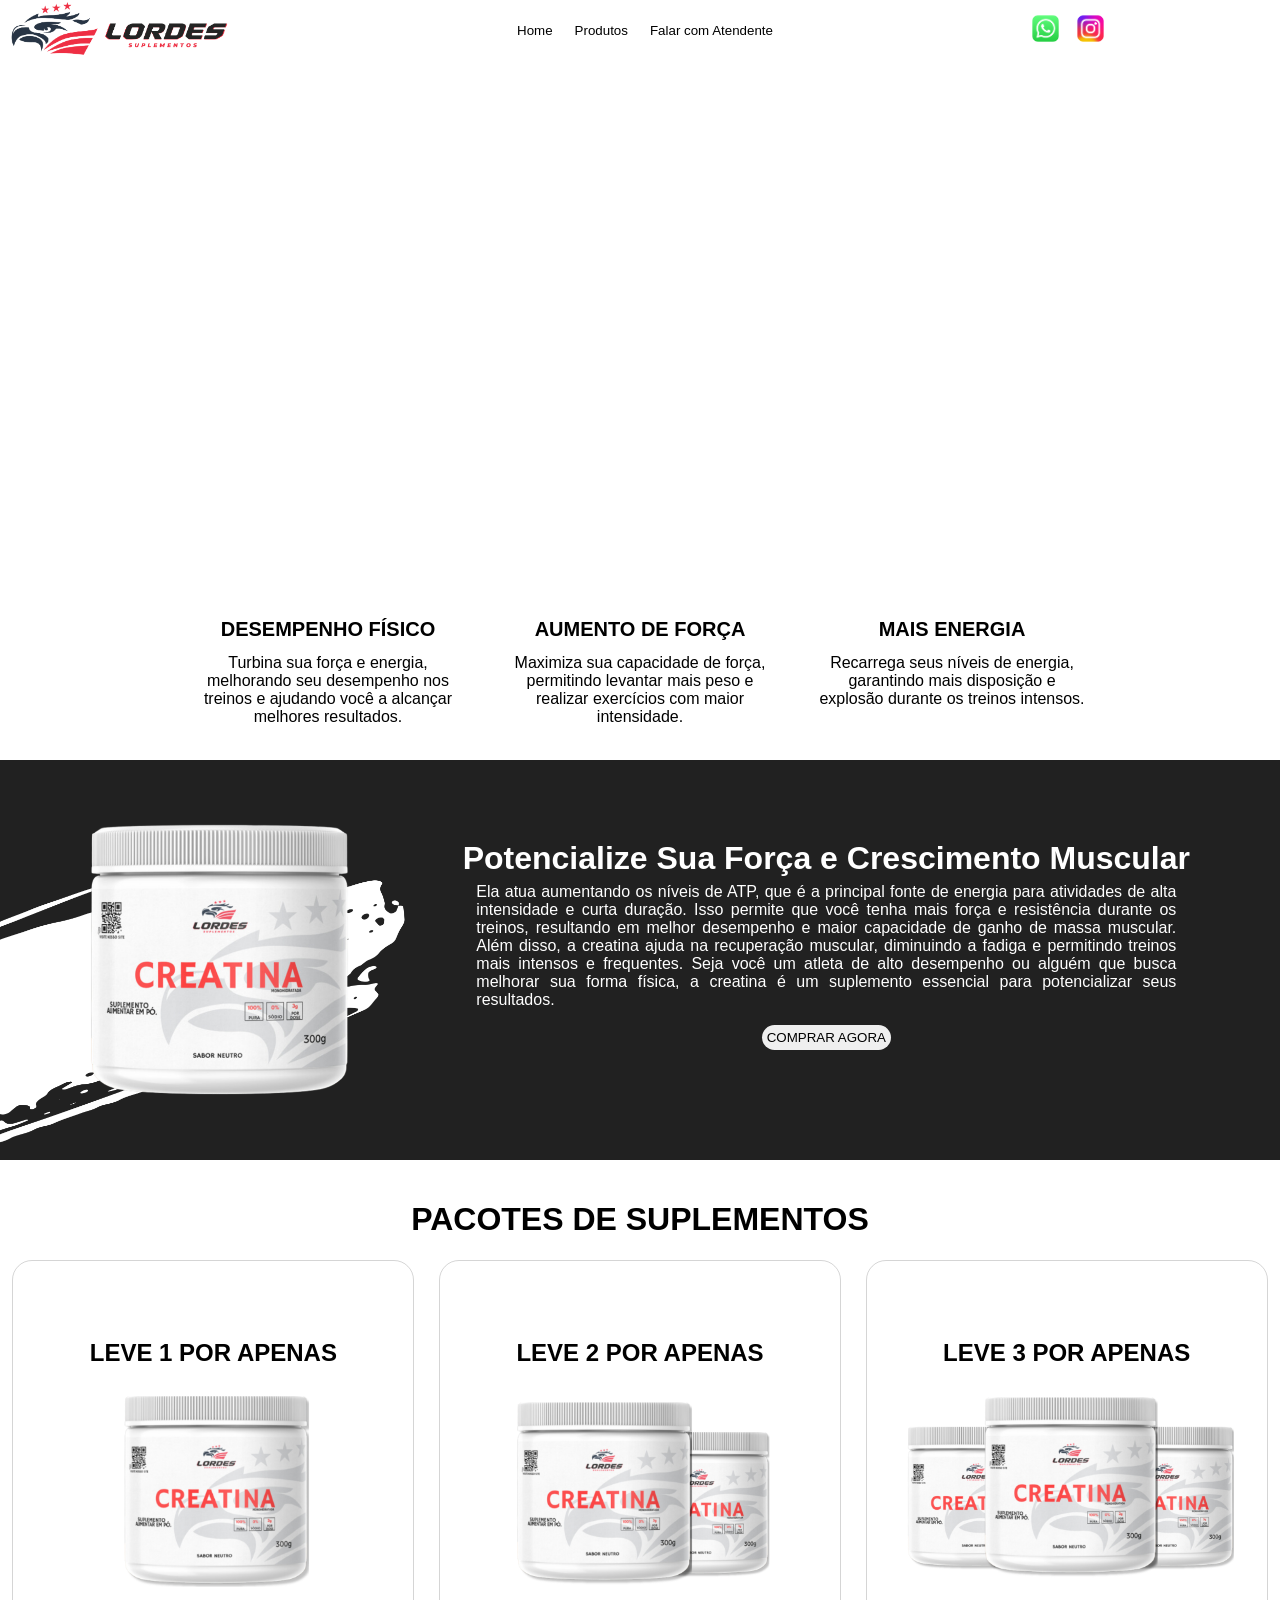
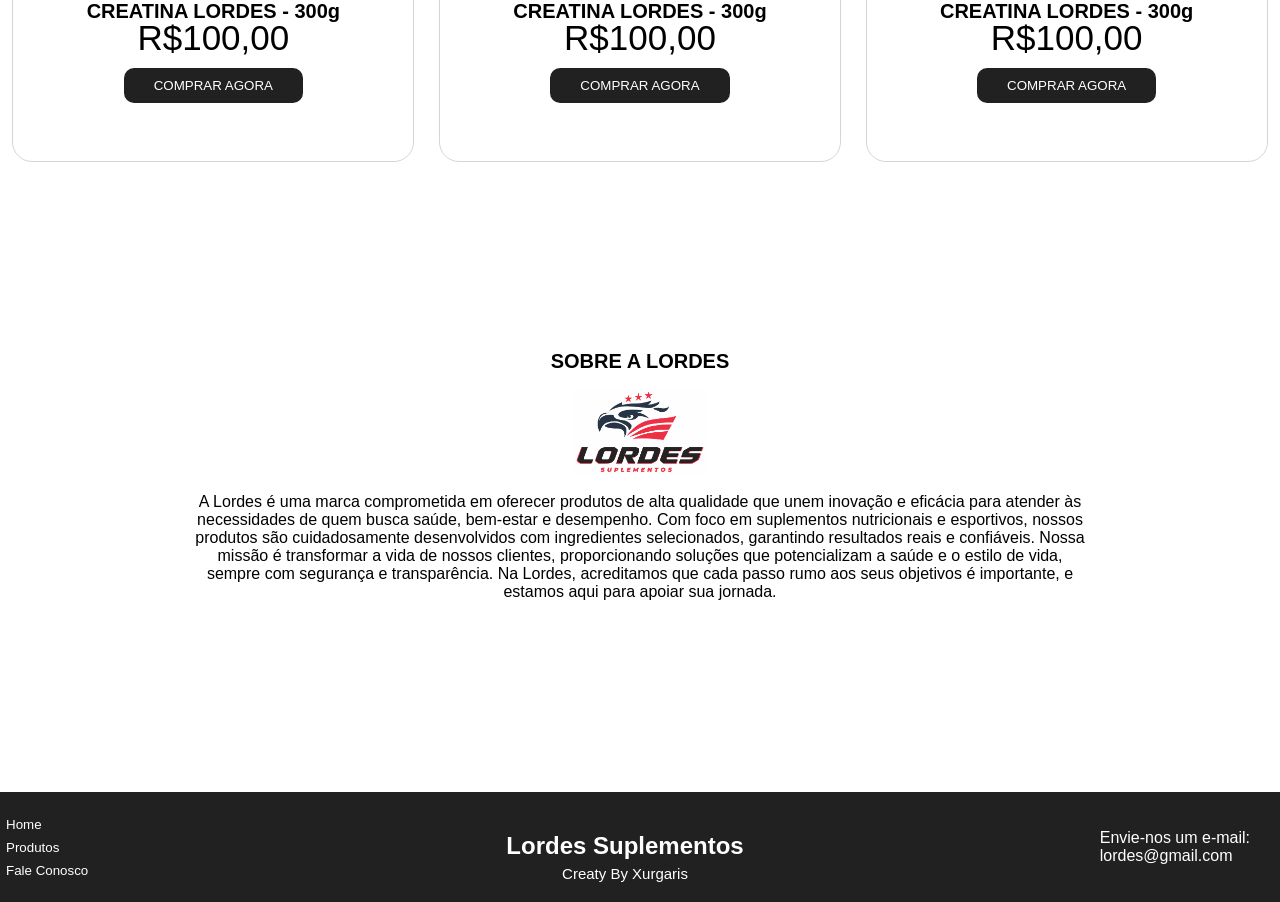
==== commit 2bd6d060: "alt" ====
--- a/index.html
+++ b/index.html
@@ -70,24 +70,6 @@
                 <button id="btn-saibamais">SAIBA MAIS</button>
             </a>
         </div>
-        
-        <div class="pagina3" id="apoio">
-            <img src="img/banner2.png" alt="">
-            <div class="son-p3">
-                <h1 id="titulo-p3">Potencialize Sua Força e Crescimento Muscular</h1>
-                <p id="texto-p3">Ela atua aumentando os níveis de ATP, que é a principal fonte de energia para
-                    atividades de alta intensidade e curta duração. Isso permite que você tenha mais força e resistência
-                    durante os treinos, resultando em melhor desempenho e maior capacidade de ganho de massa muscular.
-
-                    Além disso, a creatina ajuda na recuperação muscular, diminuindo a fadiga e permitindo treinos mais
-                    intensos e frequentes. Seja você um atleta de alto desempenho ou alguém que busca melhorar sua forma
-                    física, a creatina é um suplemento essencial para potencializar seus resultados.</p>
-                <a href="https://wa.link/jxykfj">
-                    <button id="btn-p3">COMPRAR AGORA</button>
-                </a>
-            </div>
-        </div>
-        
 
         <div class="pagina2">
             <div class="painel">
@@ -114,6 +96,24 @@
                 </div>
             </div>
         </div>
+
+        <div class="pagina3" id="apoio">
+            <img src="img/banner2.png" alt="">
+            <div class="son-p3">
+                <h1 id="titulo-p3">Potencialize Sua Força e Crescimento Muscular</h1>
+                <p id="texto-p3">Ela atua aumentando os níveis de ATP, que é a principal fonte de energia para
+                    atividades de alta intensidade e curta duração. Isso permite que você tenha mais força e resistência
+                    durante os treinos, resultando em melhor desempenho e maior capacidade de ganho de massa muscular.
+
+                    Além disso, a creatina ajuda na recuperação muscular, diminuindo a fadiga e permitindo treinos mais
+                    intensos e frequentes. Seja você um atleta de alto desempenho ou alguém que busca melhorar sua forma
+                    física, a creatina é um suplemento essencial para potencializar seus resultados.</p>
+                <a href="https://wa.link/jxykfj">
+                    <button id="btn-p3">COMPRAR AGORA</button>
+                </a>
+            </div>
+        </div>
+
         <div class="pagina4">
             <h1 id="titulo-p4">PACOTES DE SUPLEMENTOS</h1>
             <div class="main-produtos">
@@ -154,7 +154,7 @@
                 </div>
             </div>
         </div>
-        
+
         <div class="pagina5">
             <div class="sub-pagina5">
                 <h1>SOBRE A LORDES</h1>
--- a/css/main.css
+++ b/css/main.css
@@ -12,7 +12,7 @@
         background-color: 0;
         display: flex;
         position: fixed;
-        margin-top: -50px;
+        margin-top: -90px;
     }
 
 
@@ -102,7 +102,7 @@
     }
 
     .conteiner {
-        margin-top: 50px;
+        margin-top: 90px;
     }
 
     .pagina1 {
@@ -112,25 +112,28 @@
         justify-content: center;
         display: flex;
         flex-direction: column;
-        background-color: #fff;
+        background-color: #3c3b3b;
         padding-bottom: 30px;
     }
 
     .pagina1 h1 {
-        color: #000;
+        color: #fff;
         margin-bottom: -10px;
+        margin-left: 20px;
         font-size: 20px;
     }
 
     #text-produto {
-        color: #000;
+        color: #fff;
         width: 300px;
+        margin-left: 20px;
         margin-top: 10px;
         text-align: center;
 
     }
 
     #btn-saibamais {
+        margin-left: 20px;
         border: none;
         border-radius: 20px;
         padding: 5px;
@@ -191,15 +194,15 @@
         display: flex;
         justify-content: center;
         flex-direction: column;
-
+        align-items: center;
         margin-top: 30px;
         margin-bottom: 30px;
         padding-bottom: 30px;
     }
 
     .pagina3 img{
-        height: 320px;
-        width: 320px;
+        height: 300px;
+        margin-right: 30px;
     }
 
     .son-p3{
@@ -207,12 +210,12 @@
         align-items: center;
         justify-content: center;
         flex-direction: column;
-        text-align: justify;
+        text-align: center;
         margin-right: 0px;
     }
 
     #titulo-p3{
-        margin-top: -10px;
+        margin-top: -20px;
         margin-bottom: -10px;
         color: #fff;
         font-size: 17px;
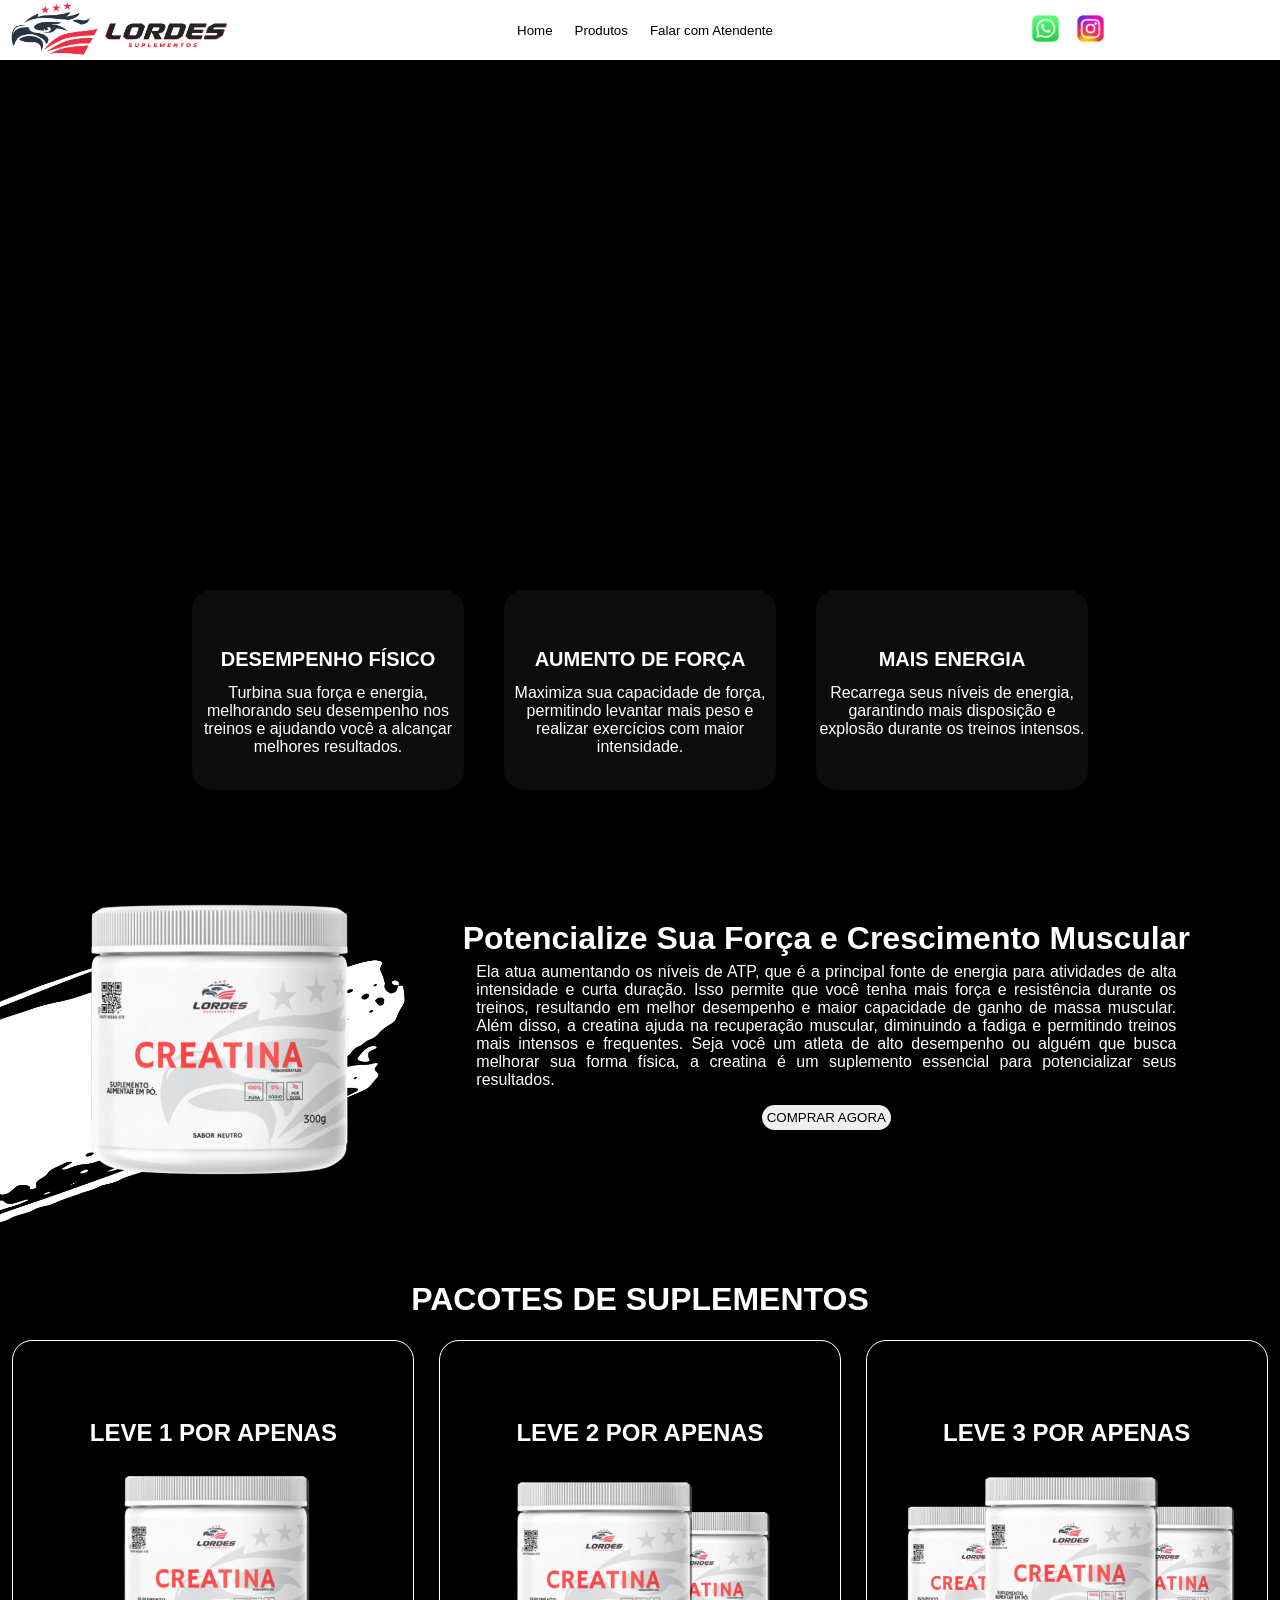
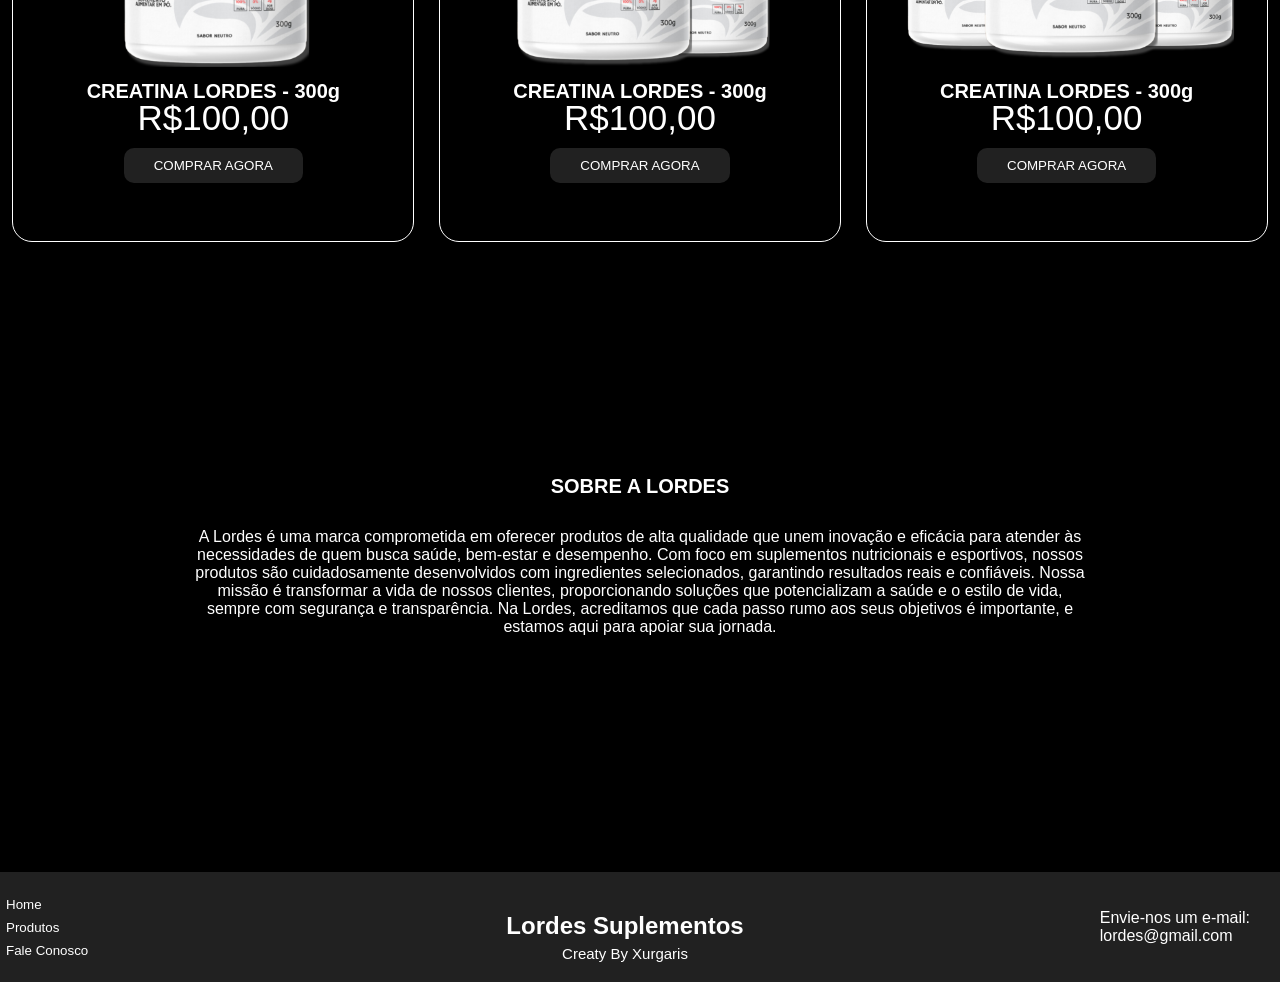
==== commit b4bbbe3e: "alt" ====
--- a/index.html
+++ b/index.html
@@ -59,8 +59,8 @@
     <div class="conteiner">
 
         <div class="pagina1">
-            <img id="banner1" src="img/banner1.jpeg" alt="">
-            <img id="banner1-celular" src="img/banner1-cel.jpeg" alt="">
+            <img id="banner1" src="img/banner1.png" alt="">
+            <img id="banner1-celular" src="img/banner1-cel.png" alt="">
             <img id="banner1-cel-produto" src="img/banner1-cel-produto.png" alt="">
             <h1>CONHEÇA NOSSO NOVO PRODUTO!</h1>
             <p id="text-produto">A creatina serve como um combustível para os músculos esqueléticos e pode promover o
@@ -158,7 +158,6 @@
         <div class="pagina5">
             <div class="sub-pagina5">
                 <h1>SOBRE A LORDES</h1>
-                <img src="img/LORDES.png" alt="">
                 <p>
                     A Lordes é uma marca comprometida em oferecer produtos de alta qualidade que unem inovação e
                     eficácia
--- a/css/main.css
+++ b/css/main.css
@@ -1,5 +1,6 @@
 @media screen and (max-width: 766px) {
     body {
+        background-color: #000;
         border: 0;
         margin: 0;
         font-family:'Gill Sans', 'Gill Sans MT', Calibri, 'Trebuchet MS', sans-serif
@@ -12,7 +13,7 @@
         background-color: 0;
         display: flex;
         position: fixed;
-        margin-top: -90px;
+        margin-top: -50px;
     }
 
 
@@ -102,7 +103,7 @@
     }
 
     .conteiner {
-        margin-top: 90px;
+        margin-top: 50px;
     }
 
     .pagina1 {
@@ -112,28 +113,25 @@
         justify-content: center;
         display: flex;
         flex-direction: column;
-        background-color: #3c3b3b;
+        
         padding-bottom: 30px;
     }
 
     .pagina1 h1 {
         color: #fff;
         margin-bottom: -10px;
-        margin-left: 20px;
         font-size: 20px;
     }
 
     #text-produto {
         color: #fff;
         width: 300px;
-        margin-left: 20px;
         margin-top: 10px;
         text-align: center;
 
     }
 
     #btn-saibamais {
-        margin-left: 20px;
         border: none;
         border-radius: 20px;
         padding: 5px;
@@ -151,6 +149,7 @@
     #banner1-celular{
         height: 100%;
         width: 100%;
+        margin-top: -90px;
     }
     #banner1-cel-produto{
         height: 240px;
@@ -163,8 +162,7 @@
         height: 100%;
         align-items: center;
         justify-content: center;
-        background-color: #fff;
-        margin-top: 1px;
+        margin-top: 70px;
     }
 
     .painel {
@@ -178,19 +176,25 @@
     }
 
     .son-painel {
-        width: 50%;
-        height: 100%;
+        width: 90%;
+        height: 100%;
+        background-color: #212121;
+        border-radius: 20px;
+        padding-bottom: 10px;
     }
 
     .son-painel h1 {
         font-size: 20px;
+        color: #fff;
+    }
+    .son-painel span {
+        color: #fff;
     }
 
 
     .pagina3 {
         height: auto;
         width: 100%;
-        background-color: #212121;
         display: flex;
         justify-content: center;
         flex-direction: column;
@@ -210,12 +214,12 @@
         align-items: center;
         justify-content: center;
         flex-direction: column;
-        text-align: center;
+        text-align: justify;
         margin-right: 0px;
     }
 
     #titulo-p3{
-        margin-top: -20px;
+        margin-top: -0px;
         margin-bottom: -10px;
         color: #fff;
         font-size: 17px;
@@ -248,7 +252,7 @@
     }
 
     #titulo-p4{
-        color: #000;
+        color: #fff;
         font-size: 20px;
     }
 
@@ -268,21 +272,25 @@
         flex-direction: column;
         align-items: center;
         justify-content: center;
-        border: solid 1px #0000002a;
+        border: solid 1px #fff;
         height: 350px;
         width: 300px;
         border-radius: 20px;
     }
 
+    .son-produtos h2{
+        color: #fff;
+    }
+
     #nome-produto {
         font-size: 20px;
         margin-bottom: -5px;
-        color: #000;
+        color: #fff;
     }
 
     #valor-produto {
         font-size: 35px;
-        color: #000;
+        color: #fff;
     }
 
     #btn-comprar {
@@ -324,6 +332,11 @@
 
     .sub-pagina5 h1 {
         font-size: 20px;
+        color: #fff;
+    }
+    .sub-pagina5 p {
+        text-align: justify;
+        color: #fff;
     }
 
     .sub-pagina5 img {
@@ -683,6 +696,7 @@
 
 @media screen and (min-width: 1024px) {
     body {
+        background-color: #000;
         border: 0;
         margin: 0;
         font-family: 'Gill Sans', 'Gill Sans MT', Calibri, 'Trebuchet MS', sans-serif
@@ -693,13 +707,14 @@
     }
 
     header {
-        background-color: #ffffff;
+        background-color: #fff;
         width: 100%;
         height: 60px;
         background-color: 0;
         display: flex;
         position: fixed;
         margin-top: -60px;
+
     }
 
     .main-esquerdo {
@@ -761,7 +776,7 @@
         margin-bottom: -10px;
         background-color: #EF3045;
         margin-left: 20px;
-        font-size: 20px;
+        font-size: 35px;
     }
 
     #text-produto {
@@ -795,6 +810,8 @@
         align-items: center;
         justify-content: center;
         height: 200px;
+        background-color: #000;
+        margin-top: 30px;
     }
 
     .painel {
@@ -810,20 +827,27 @@
     .son-painel {
         width: 50%;
         height: 100%;
+        background-color: #2121215d;
+        border-radius: 20px;
     }
 
     .son-painel h1 {
         font-size: 20px;
         margin-top: 40px;
+        color: #fff;
+    }
+    .son-painel span {
+        color: #fff;
     }
 
 
     .pagina3 {
         height: 400px;
         width: 100%;
-        background-color: #212121;
+        background-color: #000;
         display: flex;
         justify-content: space-between;
+        margin-top: 50px;
     }
 
     .pagina3 img {
@@ -870,7 +894,7 @@
     }
 
     #titulo-p4 {
-        color: #000;
+        color: #fff;
     }
 
     .main-produtos {
@@ -888,21 +912,25 @@
         flex-direction: column;
         align-items: center;
         justify-content: center;
-        border: solid 1px #0000002a;
+        border: solid 1px #fff;
         height: 500px;
         width: 400px;
         border-radius: 20px;
     }
 
+    .son-produtos h2{
+        color: #fff;
+    }
+
     #nome-produto {
         font-size: 20px;
         margin-bottom: -5px;
-        color: #000;
+        color: #fff;
     }
 
     #valor-produto {
         font-size: 35px;
-        color: #000;
+        color: #fff;
     }
 
     #btn-comprar {
@@ -940,10 +968,16 @@
 
     .sub-pagina5 h1 {
         font-size: 20px;
-    }
+        color: #fff;
+    }
+    
 
     .sub-pagina5 img {
         height: 90px;
+    }
+
+    .sub-pagina5 p{
+        color: #fff;
     }
 
     .pagina6 {
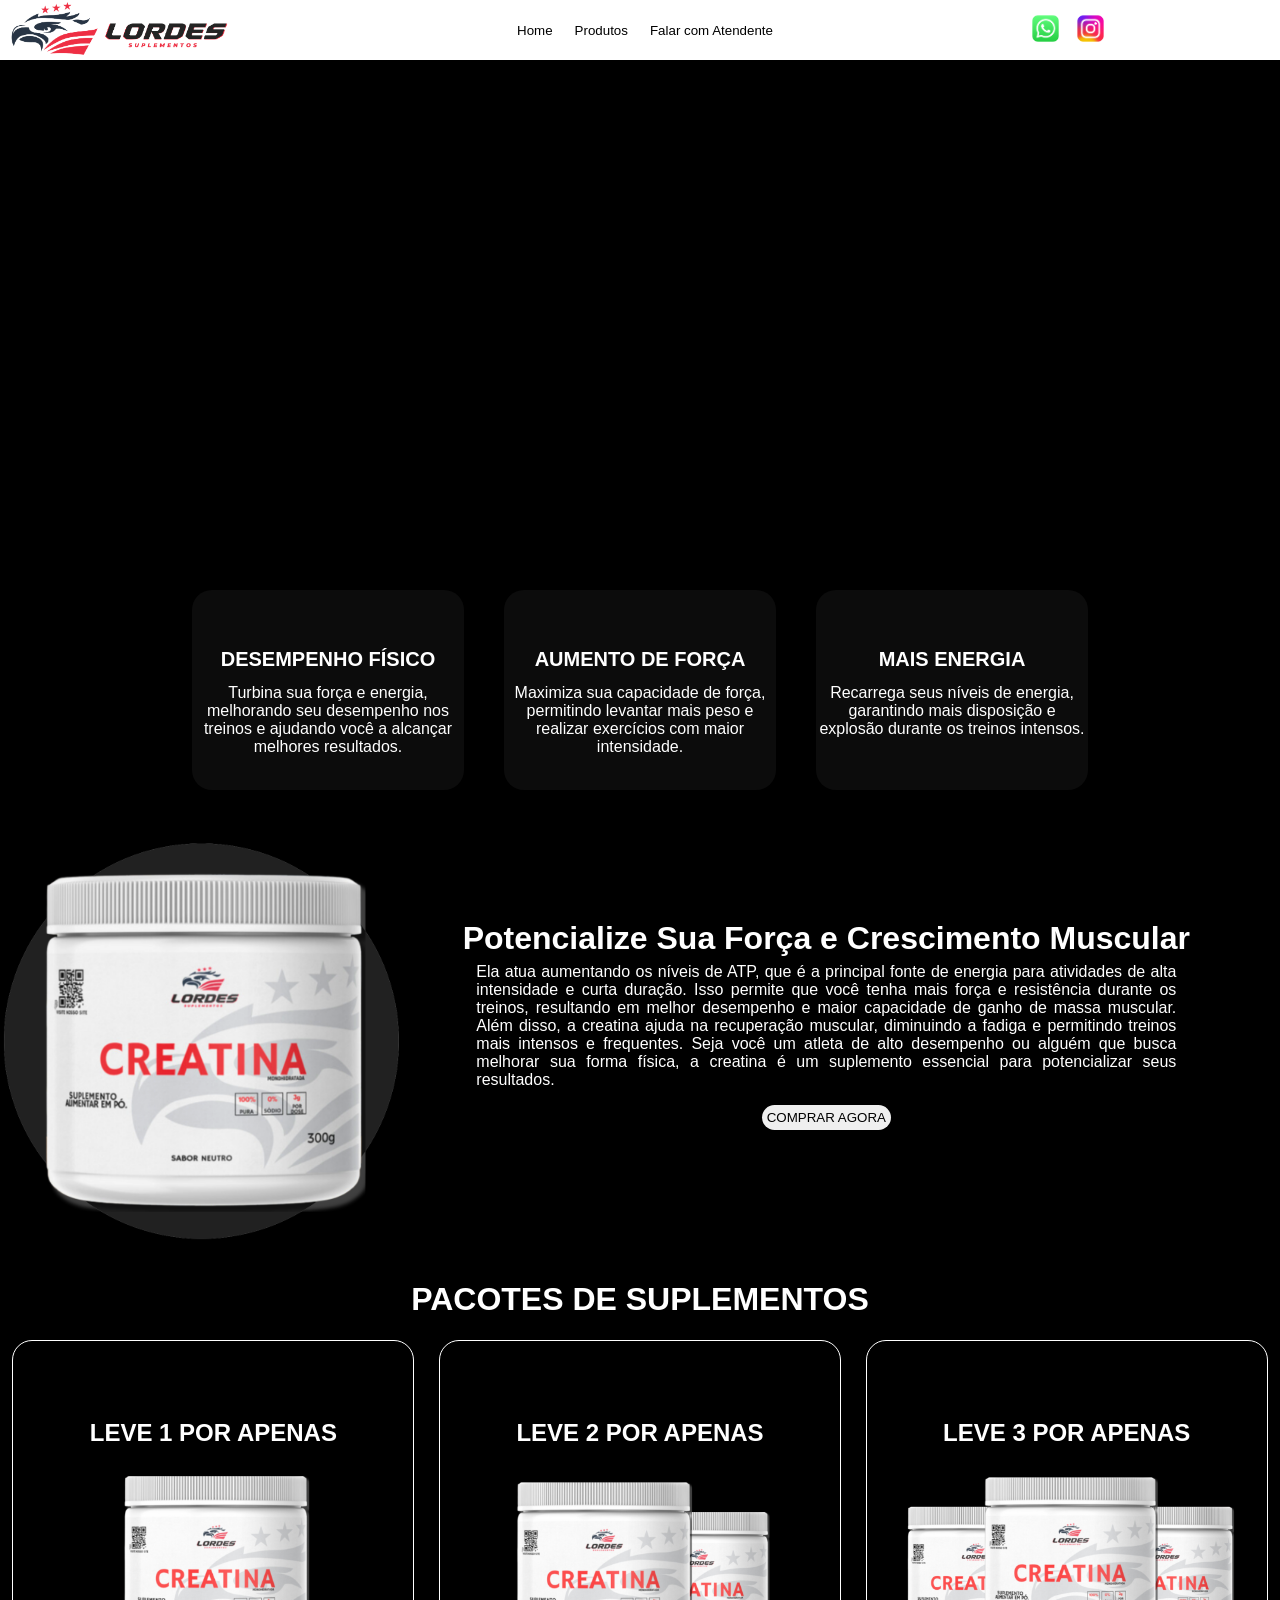
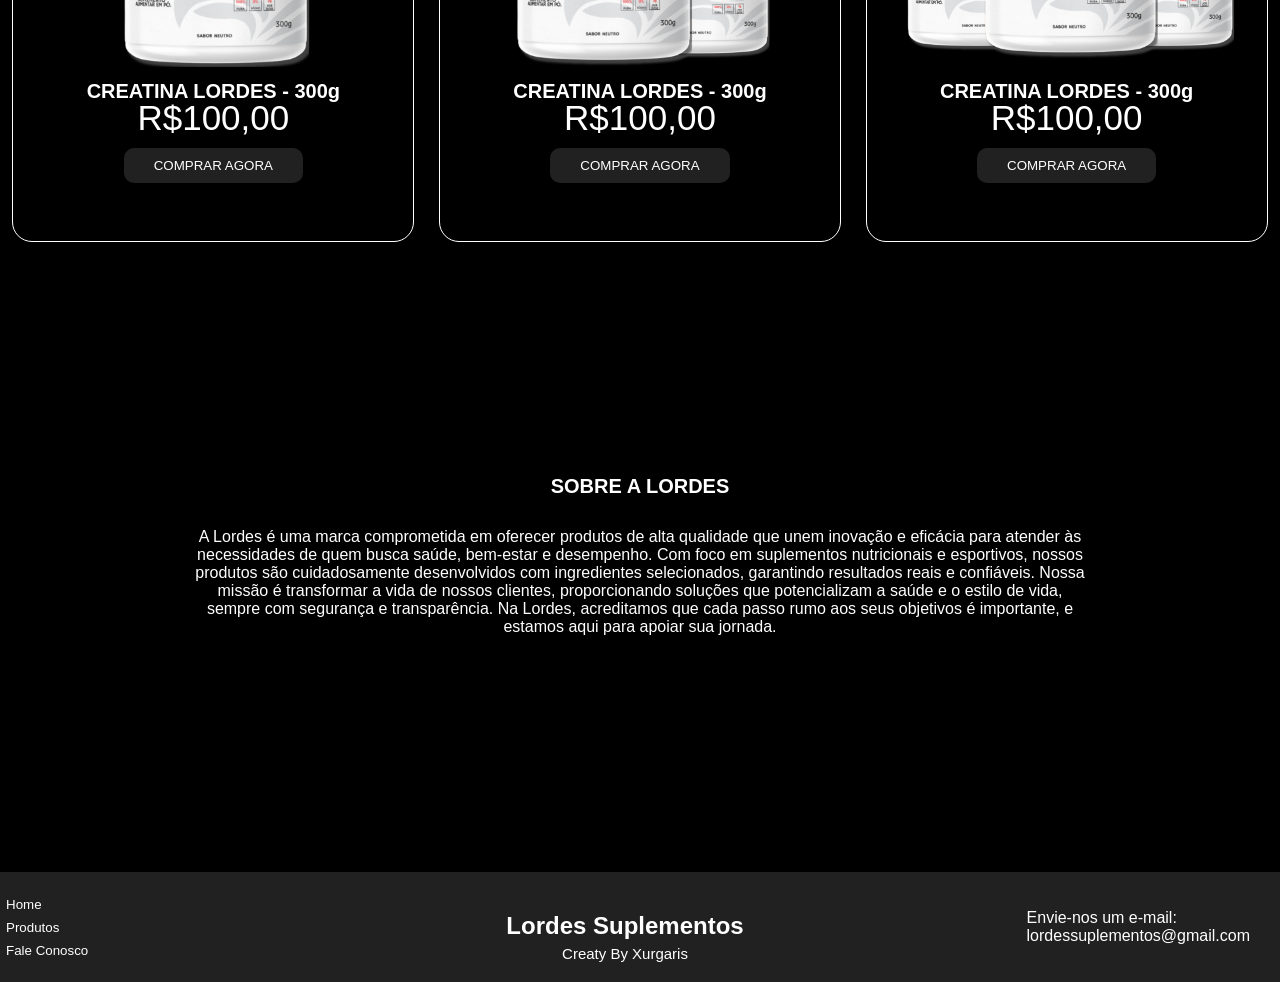
==== commit c893d92e: "alt" ====
--- a/index.html
+++ b/index.html
@@ -189,7 +189,7 @@
                 <span>Creaty By Xurgaris</span>
             </div>
             <div class="son-p6-3">
-                <span>Envie-nos um e-mail:</br>lordes@gmail.com </span>
+                <span>Envie-nos um e-mail:</br>lordessuplementos@gmail.com </span>
             </div>
         </div>
 
--- a/css/main.css
+++ b/css/main.css
@@ -13,7 +13,7 @@
         background-color: 0;
         display: flex;
         position: fixed;
-        margin-top: -50px;
+        margin-top: -140px;
     }
 
 
@@ -103,7 +103,7 @@
     }
 
     .conteiner {
-        margin-top: 50px;
+        margin-top: 140px;
     }
 
     .pagina1 {
@@ -125,7 +125,7 @@
 
     #text-produto {
         color: #fff;
-        width: 300px;
+        width: 360px;
         margin-top: 10px;
         text-align: center;
 
@@ -206,7 +206,7 @@
 
     .pagina3 img{
         height: 300px;
-        margin-right: 30px;
+    
     }
 
     .son-p3{
@@ -215,11 +215,9 @@
         justify-content: center;
         flex-direction: column;
         text-align: justify;
-        margin-right: 0px;
     }
 
     #titulo-p3{
-        margin-top: -0px;
         margin-bottom: -10px;
         color: #fff;
         font-size: 17px;
@@ -227,9 +225,8 @@
 
     #texto-p3{
         color: #fff;
-        width: 300px;
-    }
-
+        width: 390px;
+    }
     #btn-p3{
         border: none;
         border-radius: 20px;
@@ -296,7 +293,7 @@
     #btn-comprar {
         padding: 10px;
         border-radius: 10px;
-        cursor: pointer;
+        cursor: pointer; 
         border: none;
         padding-right: 30px;
         padding-left: 30px;
@@ -350,7 +347,7 @@
         background-color: #212121;
         height: 15px;
         color: #fff;
-        padding-top: 20px;
+        padding-top: 30px;
         padding-bottom: 20px;
     }
 
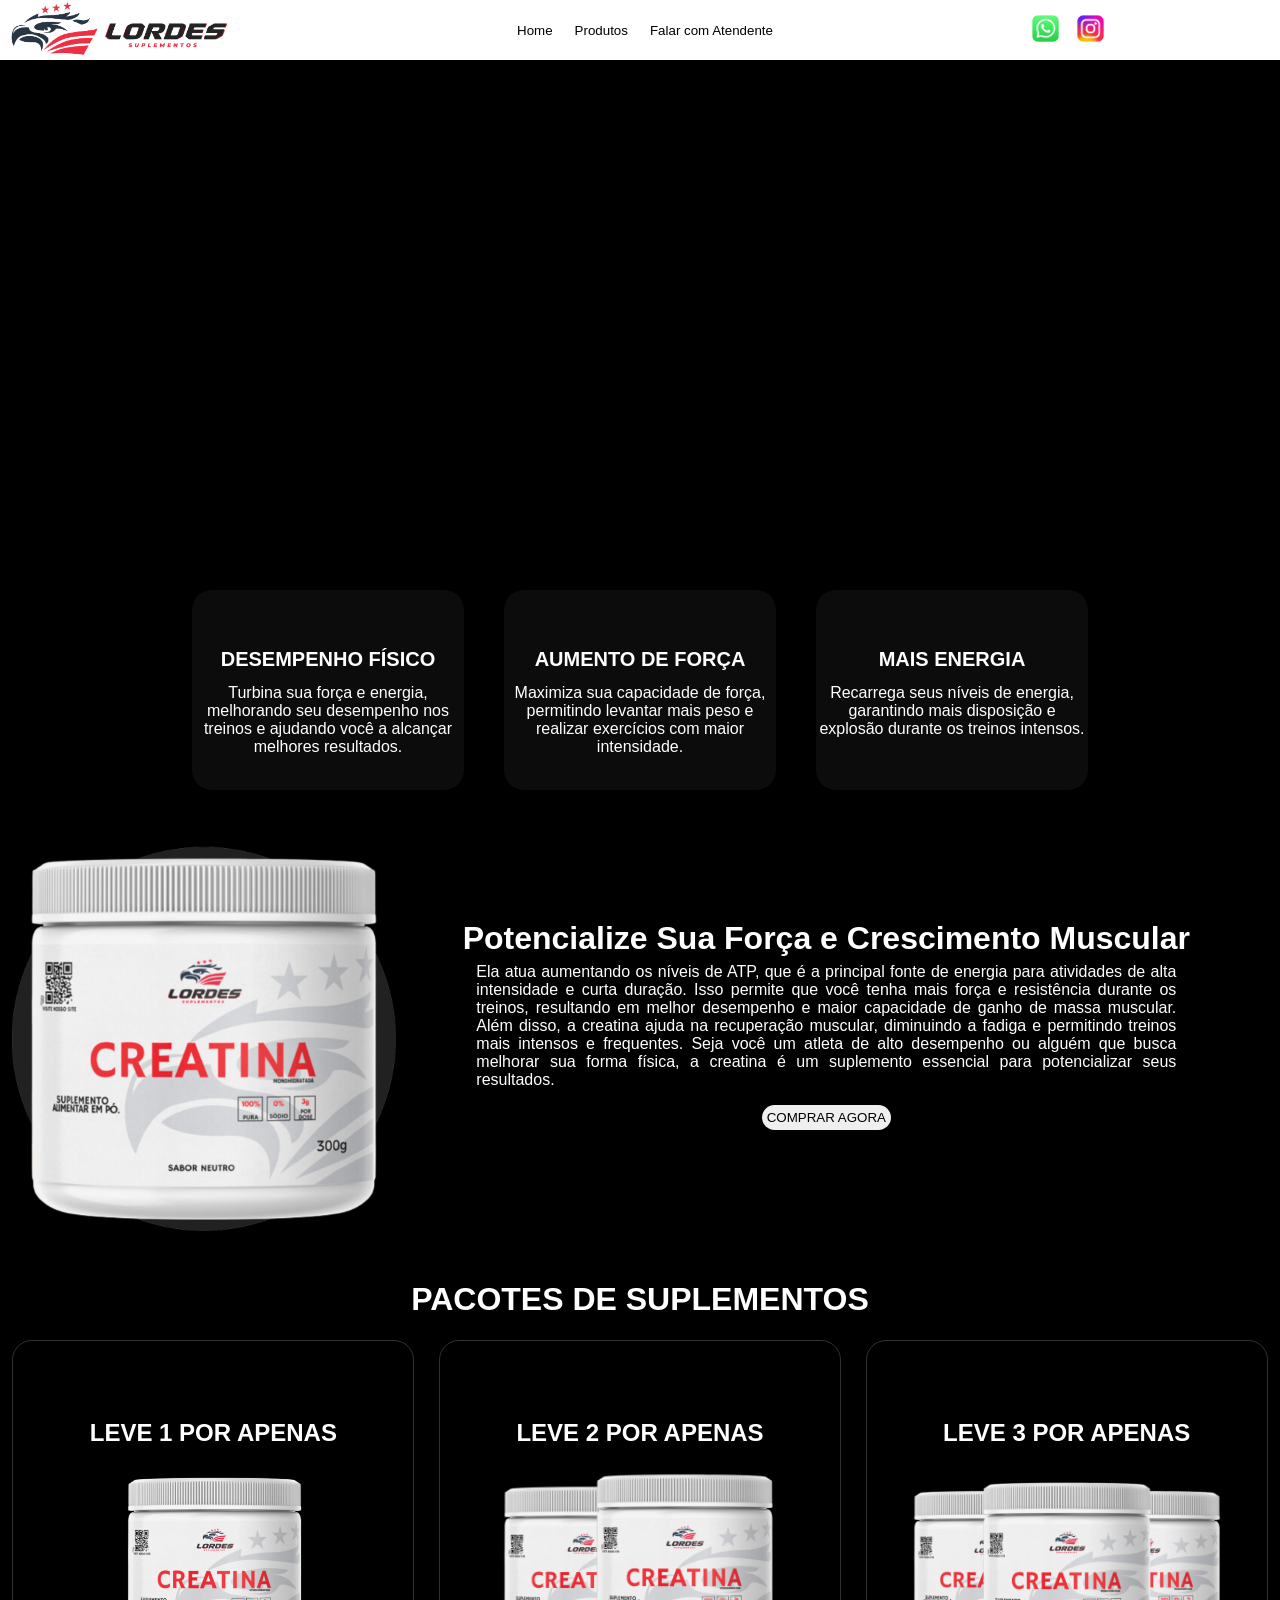
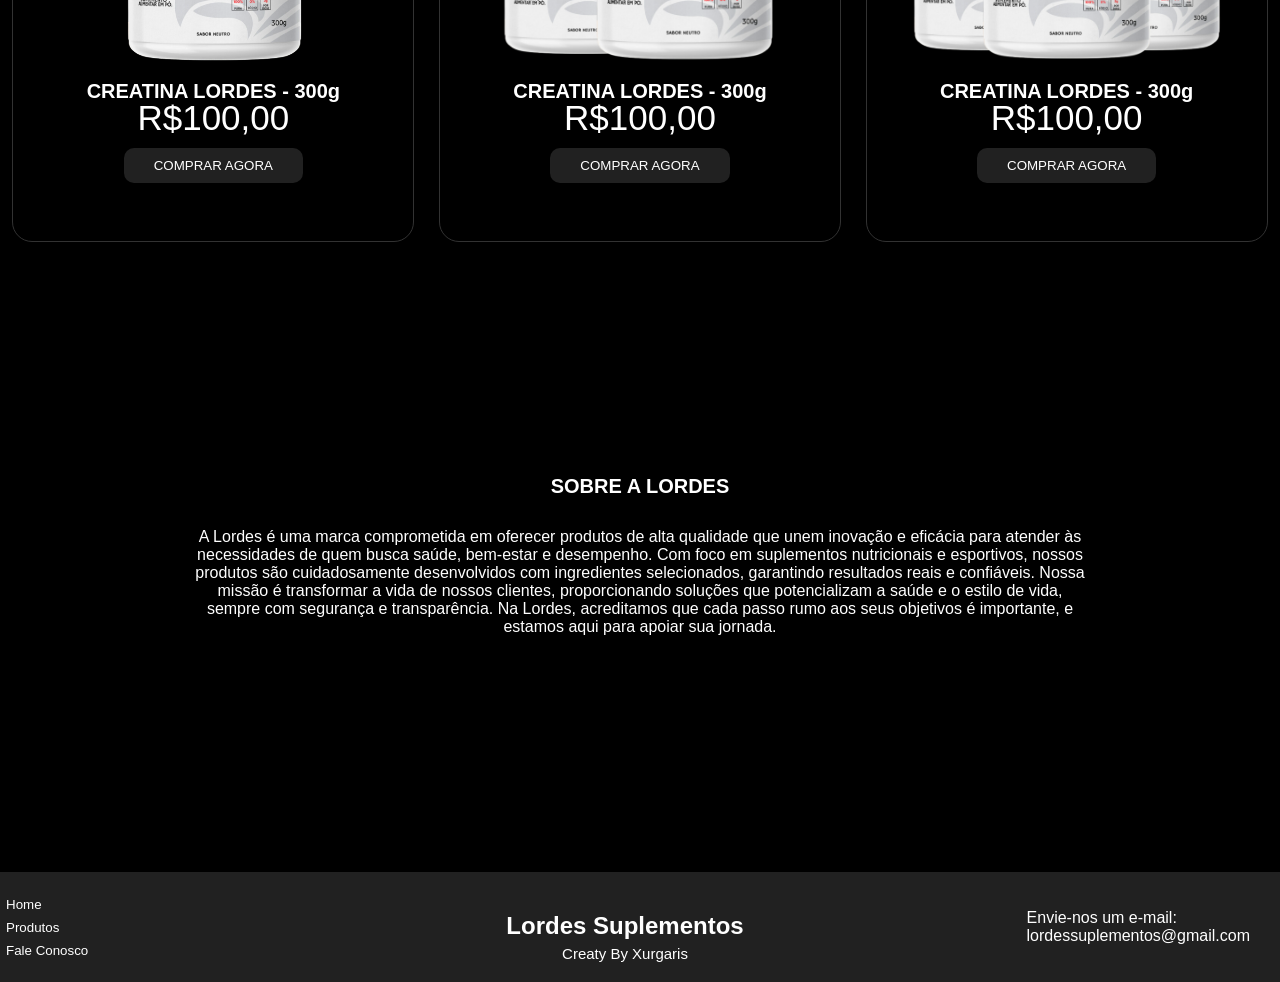
==== commit 231b1547: "alt" ====
--- a/index.html
+++ b/index.html
@@ -119,7 +119,7 @@
             <div class="main-produtos">
                 <div class="son-produtos">
                     <h2>LEVE 1 POR APENAS</h2>
-                    <img src="img/produtos/leve1 (1).png" alt="">
+                    <img src="img/produtos/leve1.png" alt="">
                     <h1 id="nome-produto">CREATINA LORDES - 300g</h1>
                     <span id="valor-produto">R$100,00</span>
                     <a href="https://wa.link/66e59n">
@@ -132,7 +132,7 @@
 
                 <div class="son-produtos">
                     <h2>LEVE 2 POR APENAS</h2>
-                    <img src="img/produtos/leve2 (1).png" alt="">
+                    <img src="img/produtos/leve2.png" alt="">
                     <h1 id="nome-produto">CREATINA LORDES - 300g</h1>
                     <span id="valor-produto">R$100,00</span>
                     <a href="https://wa.link/38g8fh">
@@ -145,7 +145,7 @@
 
                 <div class="son-produtos">
                     <h2>LEVE 3 POR APENAS</h2>
-                    <img src="img/produtos/leve3 (1).png" alt="">
+                    <img src="img/produtos/leve3.png" alt="">
                     <h1 id="nome-produto">CREATINA LORDES - 300g</h1>
                     <span id="valor-produto">R$100,00</span>
                     <button id="btn-comprar">
--- a/css/main.css
+++ b/css/main.css
@@ -269,7 +269,7 @@
         flex-direction: column;
         align-items: center;
         justify-content: center;
-        border: solid 1px #fff;
+        border: solid 1px #323232;
         height: 350px;
         width: 300px;
         border-radius: 20px;
@@ -583,7 +583,7 @@
         flex-direction: column;
         align-items: center;
         justify-content: center;
-        border: solid 1px #0000002a;
+        border: solid 1px #323232;
         height: 350px;
         width: 400px;
         border-radius: 20px;
@@ -909,7 +909,7 @@
         flex-direction: column;
         align-items: center;
         justify-content: center;
-        border: solid 1px #fff;
+        border: solid 1px #323232;
         height: 500px;
         width: 400px;
         border-radius: 20px;
